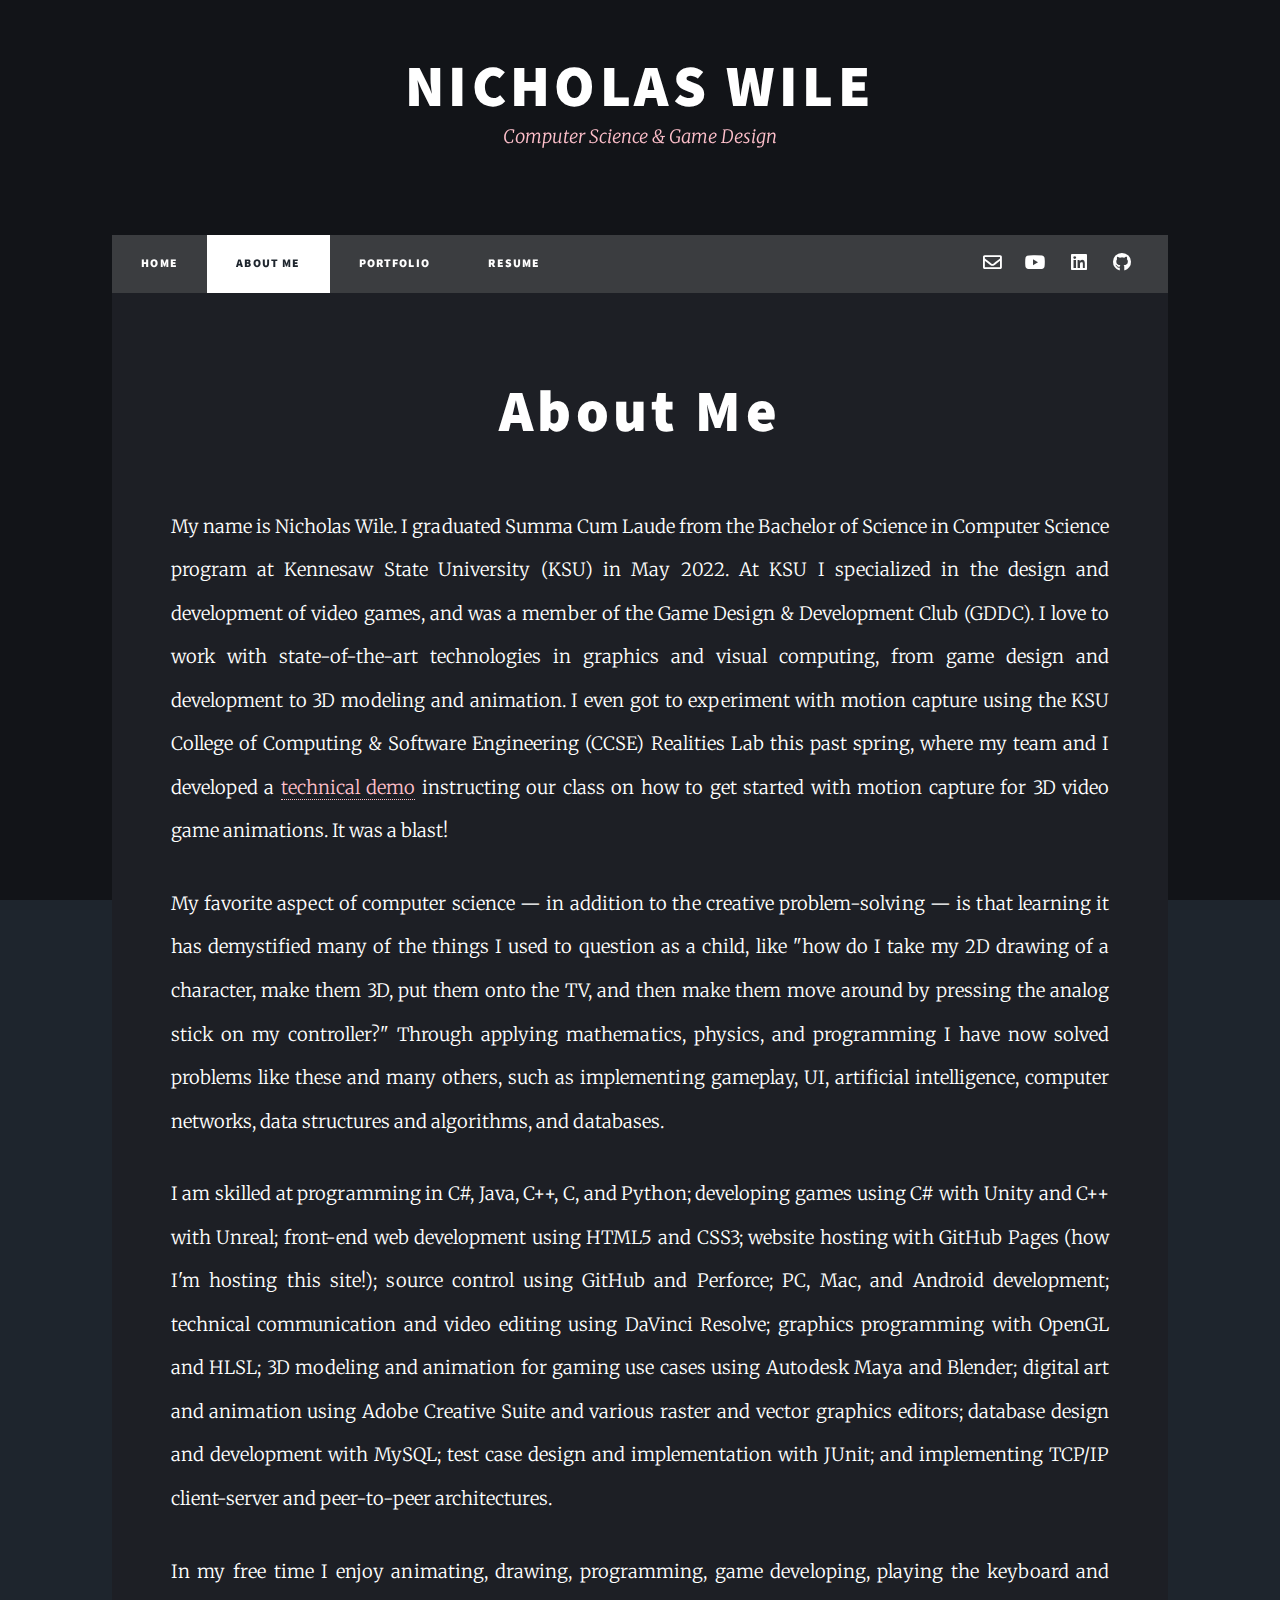
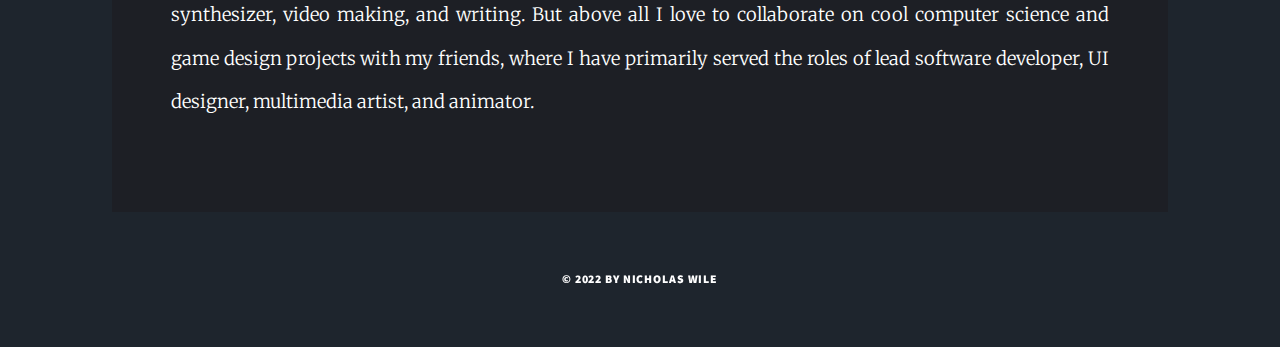
==== about.html @ 16a5152a "my first commit" ====
<!DOCTYPE HTML>

<html lang="en">
	<head>
		<title>About Me | Nicholas Wile</title>

		<!--Add favicon-->
		<link rel="apple-touch-icon" sizes="180x180" href="Favicon/apple-touch-icon.png">
		<link rel="icon" type="image/png" sizes="32x32" href="Favicon/favicon-32x32.png">
		<link rel="icon" type="image/png" sizes="16x16" href="Favicon/favicon-16x16.png">
		<link rel="manifest" href="Favicon/site.webmanifest">

		<link rel="icon" type="image/x-icon" href ="#">
		<meta charset="utf-8" />
		<meta name="viewport" content="width=device-width, initial-scale=1" />
		<meta name="description" content = "Nicholas Wile's website about page covering his background, skills, software development projects, experience, expertise, and interests.">

		<link rel="stylesheet" href="assets/css/main.css" />
		<noscript><link rel="stylesheet" href="assets/css/noscript.css" /></noscript>
	</head>
	<body class="is-preload">

		<!-- Wrapper -->
			<div id="wrapper">

				<header id="header">
					<h1 >NICHOLAS WILE</h1>
					<p >Computer Science & Game Design</p>
				</header>

				<!-- Nav -->
					<nav id="nav">
						<ul class="links">
							<li><a href="index.html">Home</a></li>
							<li class="active"><a href="about.html">About Me</a></li>

							<li><a href="portfolio.html">Portfolio</a></li>
							<li><a href="resume.html">Resume</a></li>
						</ul>
						<ul class="icons">
							<li><a href="mailto:nicholaswile@gmail.com" class="icon fa fa-envelope"><span class="label">Envelope</span></a></li>
							<li><a href="https://www.youtube.com/c/NicholasWile/featured" class="icon brands fa-youtube"><span class="label">YouTube</span></a></li>
							<li><a href="https://www.linkedin.com/in/nicholas-wile/" class="icon brands fa-linkedin"><span class="label">LinkedIn</span></a></li>
							<li><a href="https://github.com/nicholaswile" class="icon brands fa-github"><span class="label">GitHub</span></a></li>
						</ul>
					</nav>

				<!-- Main -->
					<div id="main">

						<!-- Post -->
							<section class="post">
								<header class="major">
									<h1>About Me</h1>
								</header>

								<!--  Coming soon: put a pic of myself
								<div class="image main"><img src="images/pic01.jpg" alt="Your browser does not support this image." /></div>
								-->
								
								<p>My name is Nicholas Wile. I graduated Summa Cum Laude from the Bachelor of Science in Computer Science program at Kennesaw State University (KSU) in May 2022. At KSU I specialized in the design and development of video games, and was a member of the Game Design & Development Club (GDDC). I love to work with state-of-the-art technologies in graphics and visual computing, from game design and development to 3D modeling and animation. I even got to experiment with motion capture using the KSU College of Computing & Software Engineering (CCSE) Realities Lab this past spring, where my team and I developed a <a href="https://youtu.be/nodYgR4GLx4">technical demo</a> instructing our class on how to get started with motion capture for 3D video game animations. It was a blast!
								</p>
								
								<p>My favorite aspect of computer science — in addition to the creative problem-solving — is that learning it has demystified many of the things I used to question as a child, like "how do I take my 2D drawing of a character, make them 3D, put them onto the TV, and then make them move around by pressing the analog stick on my controller?" Through applying mathematics, physics, and programming I have now solved problems like these and many others, such as implementing gameplay, UI, artificial intelligence, computer networks, data structures and algorithms, and databases. 
								</p>	
								
								<p>I am skilled at programming in C#, Java, C++, C, and Python; developing games using C# with Unity and C++ with Unreal; front-end web development using HTML5 and CSS3; website hosting with GitHub Pages (how I'm hosting this site!); source control using GitHub and Perforce; PC, Mac, and Android development; technical communication and video editing using DaVinci Resolve; graphics programming with OpenGL and HLSL; 3D modeling and animation for gaming use cases using Autodesk Maya and Blender; digital art and animation using Adobe Creative Suite and various raster and vector graphics editors; database design and development with MySQL; test case design and implementation with JUnit; and implementing TCP/IP client-server and peer-to-peer architectures. 
								</p>	
								
								<p>In my free time I enjoy animating, drawing, programming, game developing, playing the keyboard and synthesizer, video making, and writing. But above all I love to collaborate on cool computer science and game design projects with my friends, where I have primarily served the roles of lead software developer, UI designer, multimedia artist, and animator.
								</p>
							</section>

					</div>

				<!-- Copyright -->
				<div id="copyright">
					<ul><li>&copy 2022 by Nicholas Wile</li></ul>
				</div>

			</div>

		<!-- Scripts -->
			<script src="assets/js/jquery.min.js"></script>
			<script src="assets/js/jquery.scrollex.min.js"></script>
			<script src="assets/js/jquery.scrolly.min.js"></script>
			<script src="assets/js/browser.min.js"></script>
			<script src="assets/js/breakpoints.min.js"></script>
			<script src="assets/js/util.js"></script>
			<script src="assets/js/main.js"></script>

	</body>
</html>
---- assets/css/main.css ----
@import url(fontawesome-all.min.css);
@import url("https://fonts.googleapis.com/css?family=Merriweather:300,700,300italic,700italic|Source+Sans+Pro:900");

html, body, div, span, applet, object,
iframe, h1, h2, h3, h4, h5, h6, p, blockquote,
pre, a, abbr, acronym, address, big, cite,
code, del, dfn, em, img, ins, kbd, q, s, samp,
small, strike, strong, sub, sup, tt, var, b,
u, i, center, dl, dt, dd, ol, ul, li, fieldset,
form, label, legend, table, caption, tbody,
tfoot, thead, tr, th, td, article, aside,
canvas, details, embed, figure, figcaption,
footer, header, hgroup, menu, nav, output, ruby,
section, summary, time, mark, audio, video {
	margin: 0;
	padding: 0;
	border: 0;
	font-size: 100%;
	font: inherit;
	vertical-align: baseline;}

article, aside, details, figcaption, figure,
footer, header, hgroup, menu, nav, section {
	display: block;}

body {
	line-height: 1;
}

ol, ul {
	list-style: none;
}

blockquote, q {
	quotes: none;
}

	blockquote:before, blockquote:after, q:before, q:after {
		content: '';
		content: none;
	}

table {
	border-collapse: collapse;
	border-spacing: 0;
}

body {
	-webkit-text-size-adjust: none;
}

mark {
	background-color: transparent;
	color: inherit;
}

input::-moz-focus-inner {
	border: 0;
	padding: 0;
}

input, select, textarea {
	-moz-appearance: none;
	-webkit-appearance: none;
	-ms-appearance: none;
	appearance: none;
}

/* Basic */

	@-ms-viewport {
		width: device-width;
	}

	body {
		-ms-overflow-style: scrollbar;
	}

	@media screen and (max-width: 480px) {

		html, body {
			min-width: 320px;
		}

	}

	html {
		box-sizing: border-box;
	}

	*, *:before, *:after {
		box-sizing: inherit;
	}

	body {
		background-color: #1e252d;
	}

		body.is-preload *, body.is-preload *:before, body.is-preload *:after {
			-moz-animation: none !important;
			-webkit-animation: none !important;
			-ms-animation: none !important;
			animation: none !important;
			-moz-transition: none !important;
			-webkit-transition: none !important;
			-ms-transition: none !important;
			transition: none !important;
		}

/* Type */

	html {
		font-size: 16pt;
	}

		@media screen and (max-width: 1680px) {

			html {
				font-size: 12pt;
			}

		}

		@media screen and (max-width: 1280px) {

			html {
				font-size: 11pt;
			}

		}

		@media screen and (max-width: 360px) {

			html {
				font-size: 10pt;
			}

		}

	/*color of main text is now white*/
	body {
		color: #ffffff;
	}

	body, input, select, textarea {
		font-family: "Merriweather", Georgia, serif;
		font-weight: 300;
		font-size: 1rem;
		line-height: 2.375;
	}

	a {
		-moz-transition: color 0.2s ease-in-out, background-color 0.2s ease-in-out, border-color 0.2s ease-in-out, box-shadow 0.2s ease-in-out;
		-webkit-transition: color 0.2s ease-in-out, background-color 0.2s ease-in-out, border-color 0.2s ease-in-out, box-shadow 0.2s ease-in-out;
		-ms-transition: color 0.2s ease-in-out, background-color 0.2s ease-in-out, border-color 0.2s ease-in-out, box-shadow 0.2s ease-in-out;
		transition: color 0.2s ease-in-out, background-color 0.2s ease-in-out, border-color 0.2s ease-in-out, box-shadow 0.2s ease-in-out;
		border-bottom: dotted 1px;
		text-decoration: none;
	}

		a:hover {
			border-bottom-color: transparent;
		}

	strong, b {
		font-weight: 600;
	}

	em, i {
		font-style: italic;
	}

	p {
		text-align: justify;
		margin: 0 0 2rem 0;
	}

	h1, h2, h3, h4, h5, h6 {
		font-family: "Source Sans Pro", Helvetica, sans-serif;
		font-weight: 900;
		line-height: 1.5;
		letter-spacing: 0.075em;
		text-transform: none;
		margin: 0 0 1rem 0;
	}

	
	

		h1 a, h2 a, h3 a, h4 a, h5 a, h6 a {
			border-bottom: 0;
			color: white;
			text-decoration: none;
		}

	h1 {
		font-size: 4rem;
		line-height: 1.1;
		margin: 0 0 2rem 0;
	}

	h2 {
		font-size: 1.75rem;
		line-height: 1.3;
		margin: 0 0 1.5rem 0;
	}

	h3 {
		font-size: 1.25rem;
		margin: 0 0 1.5rem 0;
	}

	h4 {
		font-size: 1rem;
	}

	h5 {
		font-size: 0.9rem;
	}

	h6 {
		font-size: 0.8rem;
	}

	sub {
		font-size: 0.8rem;
		position: relative;
		top: 0.5rem;
	}

	sup {
		font-size: 0.8rem;
		position: relative;
		top: -0.5rem;
	}

	blockquote {
		border-left: solid 4px;
		font-style: italic;
		margin: 0 0 2rem 0;
		padding: 0.5rem 0 0.5rem 2rem;
	}

	code {
		border: solid 2px;
		font-family: "Courier New", monospace;
		font-size: 0.9rem;
		margin: 0 0.25rem;
		padding: 0.25rem 0.65rem;
	}

	pre {
		-webkit-overflow-scrolling: touch;
		font-family: "Courier New", monospace;
		font-size: 0.9rem;
		margin: 0 0 2rem 0;
	}

		pre code {
			display: block;
			line-height: 1.75;
			padding: 1rem 1.5rem;
			overflow-x: auto;
		}

	hr {
		border: 0;
		border-bottom: solid 2px;
		margin: 3rem 0;
	}

		hr.major {
			margin: 5rem 0;
		}

	.align-left {
		text-align: left;
	}

	.align-center {
		text-align: center;
	}

	.align-right {
		text-align: right;
	}

	input, select, textarea {
		color: #212931;
	}

	a {
		color: pink;
		border-bottom-color: pink;
	}

		a:hover {
			border-bottom-color: transparent;
			color: #18bfef !important;
		}

	strong, b {
		color: #212931;
	}

	h1, h2, h4, h5, h6 {
		color: white;
	}

	h3 {
		color: pink;
	}

	blockquote {
		border-left-color: #eeeeee;
	}

	code {
		background: rgba(220, 220, 220, 0.25);
		border-color: #eeeeee;
	}

	hr {
		border-bottom-color: #eeeeee;
	}

/* Row */

	.row {
		display: flex;
		flex-wrap: wrap;
		box-sizing: border-box;
		align-items: stretch;
	}

		.row > * {
			box-sizing: border-box;
		}

		.row.gtr-uniform > * > :last-child {
			margin-bottom: 0;
		}

		.row.aln-left {
			justify-content: flex-start;
		}

		.row.aln-center {
			justify-content: center;
		}

		.row.aln-right {
			justify-content: flex-end;
		}

		.row.aln-top {
			align-items: flex-start;
		}

		.row.aln-middle {
			align-items: center;
		}

		.row.aln-bottom {
			align-items: flex-end;
		}

		.row > .imp {
			order: -1;
		}

		.row > .col-1 {
			width: 8.33333%;
		}

		.row > .off-1 {
			margin-left: 8.33333%;
		}

		.row > .col-2 {
			width: 16.66667%;
		}

		.row > .off-2 {
			margin-left: 16.66667%;
		}

		.row > .col-3 {
			width: 25%;
		}

		.row > .off-3 {
			margin-left: 25%;
		}

		.row > .col-4 {
			width: 33.33333%;
		}

		.row > .off-4 {
			margin-left: 33.33333%;
		}

		.row > .col-5 {
			width: 41.66667%;
		}

		.row > .off-5 {
			margin-left: 41.66667%;
		}

		.row > .col-6 {
			width: 50%;
		}

		.row > .off-6 {
			margin-left: 50%;
		}

		.row > .col-7 {
			width: 58.33333%;
		}

		.row > .off-7 {
			margin-left: 58.33333%;
		}

		.row > .col-8 {
			width: 66.66667%;
		}

		.row > .off-8 {
			margin-left: 66.66667%;
		}

		.row > .col-9 {
			width: 75%;
		}

		.row > .off-9 {
			margin-left: 75%;
		}

		.row > .col-10 {
			width: 83.33333%;
		}

		.row > .off-10 {
			margin-left: 83.33333%;
		}

		.row > .col-11 {
			width: 91.66667%;
		}

		.row > .off-11 {
			margin-left: 91.66667%;
		}

		.row > .col-12 {
			width: 100%;
		}

		.row > .off-12 {
			margin-left: 100%;
		}

		.row.gtr-0 {
			margin-top: 0;
			margin-left: 0rem;
		}

			.row.gtr-0 > * {
				padding: 0 0 0 0rem;
			}

			.row.gtr-0.gtr-uniform {
				margin-top: 0rem;
			}

				.row.gtr-0.gtr-uniform > * {
					padding-top: 0rem;
				}

		.row.gtr-25 {
			margin-top: 0;
			margin-left: -0.375rem;
		}

			.row.gtr-25 > * {
				padding: 0 0 0 0.375rem;
			}

			.row.gtr-25.gtr-uniform {
				margin-top: -0.375rem;
			}

				.row.gtr-25.gtr-uniform > * {
					padding-top: 0.375rem;
				}

		.row.gtr-50 {
			margin-top: 0;
			margin-left: -0.75rem;
		}

			.row.gtr-50 > * {
				padding: 0 0 0 0.75rem;
			}

			.row.gtr-50.gtr-uniform {
				margin-top: -0.75rem;
			}

				.row.gtr-50.gtr-uniform > * {
					padding-top: 0.75rem;
				}

		.row {
			margin-top: 0;
			margin-left: -1.5rem;
		}

			.row > * {
				padding: 0 0 0 1.5rem;
			}

			.row.gtr-uniform {
				margin-top: -1.5rem;
			}

				.row.gtr-uniform > * {
					padding-top: 1.5rem;
				}

		.row.gtr-150 {
			margin-top: 0;
			margin-left: -2.25rem;
		}

			.row.gtr-150 > * {
				padding: 0 0 0 2.25rem;
			}

			.row.gtr-150.gtr-uniform {
				margin-top: -2.25rem;
			}

				.row.gtr-150.gtr-uniform > * {
					padding-top: 2.25rem;
				}

		.row.gtr-200 {
			margin-top: 0;
			margin-left: -3rem;
		}

			.row.gtr-200 > * {
				padding: 0 0 0 3rem;
			}

			.row.gtr-200.gtr-uniform {
				margin-top: -3rem;
			}

				.row.gtr-200.gtr-uniform > * {
					padding-top: 3rem;
				}

		@media screen and (max-width: 1680px) {

			.row {
				display: flex;
				flex-wrap: wrap;
				box-sizing: border-box;
				align-items: stretch;
			}

				.row > * {
					box-sizing: border-box;
				}

				.row.gtr-uniform > * > :last-child {
					margin-bottom: 0;
				}

				.row.aln-left {
					justify-content: flex-start;
				}

				.row.aln-center {
					justify-content: center;
				}

				.row.aln-right {
					justify-content: flex-end;
				}

				.row.aln-top {
					align-items: flex-start;
				}

				.row.aln-middle {
					align-items: center;
				}

				.row.aln-bottom {
					align-items: flex-end;
				}

				.row > .imp-xlarge {
					order: -1;
				}

				.row > .col-1-xlarge {
					width: 8.33333%;
				}

				.row > .off-1-xlarge {
					margin-left: 8.33333%;
				}

				.row > .col-2-xlarge {
					width: 16.66667%;
				}

				.row > .off-2-xlarge {
					margin-left: 16.66667%;
				}

				.row > .col-3-xlarge {
					width: 25%;
				}

				.row > .off-3-xlarge {
					margin-left: 25%;
				}

				.row > .col-4-xlarge {
					width: 33.33333%;
				}

				.row > .off-4-xlarge {
					margin-left: 33.33333%;
				}

				.row > .col-5-xlarge {
					width: 41.66667%;
				}

				.row > .off-5-xlarge {
					margin-left: 41.66667%;
				}

				.row > .col-6-xlarge {
					width: 50%;
				}

				.row > .off-6-xlarge {
					margin-left: 50%;
				}

				.row > .col-7-xlarge {
					width: 58.33333%;
				}

				.row > .off-7-xlarge {
					margin-left: 58.33333%;
				}

				.row > .col-8-xlarge {
					width: 66.66667%;
				}

				.row > .off-8-xlarge {
					margin-left: 66.66667%;
				}

				.row > .col-9-xlarge {
					width: 75%;
				}

				.row > .off-9-xlarge {
					margin-left: 75%;
				}

				.row > .col-10-xlarge {
					width: 83.33333%;
				}

				.row > .off-10-xlarge {
					margin-left: 83.33333%;
				}

				.row > .col-11-xlarge {
					width: 91.66667%;
				}

				.row > .off-11-xlarge {
					margin-left: 91.66667%;
				}

				.row > .col-12-xlarge {
					width: 100%;
				}

				.row > .off-12-xlarge {
					margin-left: 100%;
				}

				.row.gtr-0 {
					margin-top: 0;
					margin-left: 0rem;
				}

					.row.gtr-0 > * {
						padding: 0 0 0 0rem;
					}

					.row.gtr-0.gtr-uniform {
						margin-top: 0rem;
					}

						.row.gtr-0.gtr-uniform > * {
							padding-top: 0rem;
						}

				.row.gtr-25 {
					margin-top: 0;
					margin-left: -0.375rem;
				}

					.row.gtr-25 > * {
						padding: 0 0 0 0.375rem;
					}

					.row.gtr-25.gtr-uniform {
						margin-top: -0.375rem;
					}

						.row.gtr-25.gtr-uniform > * {
							padding-top: 0.375rem;
						}

				.row.gtr-50 {
					margin-top: 0;
					margin-left: -0.75rem;
				}

					.row.gtr-50 > * {
						padding: 0 0 0 0.75rem;
					}

					.row.gtr-50.gtr-uniform {
						margin-top: -0.75rem;
					}

						.row.gtr-50.gtr-uniform > * {
							padding-top: 0.75rem;
						}

				.row {
					margin-top: 0;
					margin-left: -1.5rem;
				}

					.row > * {
						padding: 0 0 0 1.5rem;
					}

					.row.gtr-uniform {
						margin-top: -1.5rem;
					}

						.row.gtr-uniform > * {
							padding-top: 1.5rem;
						}

				.row.gtr-150 {
					margin-top: 0;
					margin-left: -2.25rem;
				}

					.row.gtr-150 > * {
						padding: 0 0 0 2.25rem;
					}

					.row.gtr-150.gtr-uniform {
						margin-top: -2.25rem;
					}

						.row.gtr-150.gtr-uniform > * {
							padding-top: 2.25rem;
						}

				.row.gtr-200 {
					margin-top: 0;
					margin-left: -3rem;
				}

					.row.gtr-200 > * {
						padding: 0 0 0 3rem;
					}

					.row.gtr-200.gtr-uniform {
						margin-top: -3rem;
					}

						.row.gtr-200.gtr-uniform > * {
							padding-top: 3rem;
						}

		}

		@media screen and (max-width: 1280px) {

			.row {
				display: flex;
				flex-wrap: wrap;
				box-sizing: border-box;
				align-items: stretch;
			}

				.row > * {
					box-sizing: border-box;
				}

				.row.gtr-uniform > * > :last-child {
					margin-bottom: 0;
				}

				.row.aln-left {
					justify-content: flex-start;
				}

				.row.aln-center {
					justify-content: center;
				}

				.row.aln-right {
					justify-content: flex-end;
				}

				.row.aln-top {
					align-items: flex-start;
				}

				.row.aln-middle {
					align-items: center;
				}

				.row.aln-bottom {
					align-items: flex-end;
				}

				.row > .imp-large {
					order: -1;
				}

				.row > .col-1-large {
					width: 8.33333%;
				}

				.row > .off-1-large {
					margin-left: 8.33333%;
				}

				.row > .col-2-large {
					width: 16.66667%;
				}

				.row > .off-2-large {
					margin-left: 16.66667%;
				}

				.row > .col-3-large {
					width: 25%;
				}

				.row > .off-3-large {
					margin-left: 25%;
				}

				.row > .col-4-large {
					width: 33.33333%;
				}

				.row > .off-4-large {
					margin-left: 33.33333%;
				}

				.row > .col-5-large {
					width: 41.66667%;
				}

				.row > .off-5-large {
					margin-left: 41.66667%;
				}

				.row > .col-6-large {
					width: 50%;
				}

				.row > .off-6-large {
					margin-left: 50%;
				}

				.row > .col-7-large {
					width: 58.33333%;
				}

				.row > .off-7-large {
					margin-left: 58.33333%;
				}

				.row > .col-8-large {
					width: 66.66667%;
				}

				.row > .off-8-large {
					margin-left: 66.66667%;
				}

				.row > .col-9-large {
					width: 75%;
				}

				.row > .off-9-large {
					margin-left: 75%;
				}

				.row > .col-10-large {
					width: 83.33333%;
				}

				.row > .off-10-large {
					margin-left: 83.33333%;
				}

				.row > .col-11-large {
					width: 91.66667%;
				}

				.row > .off-11-large {
					margin-left: 91.66667%;
				}

				.row > .col-12-large {
					width: 100%;
				}

				.row > .off-12-large {
					margin-left: 100%;
				}

				.row.gtr-0 {
					margin-top: 0;
					margin-left: 0rem;
				}

					.row.gtr-0 > * {
						padding: 0 0 0 0rem;
					}

					.row.gtr-0.gtr-uniform {
						margin-top: 0rem;
					}

						.row.gtr-0.gtr-uniform > * {
							padding-top: 0rem;
						}

				.row.gtr-25 {
					margin-top: 0;
					margin-left: -0.375rem;
				}

					.row.gtr-25 > * {
						padding: 0 0 0 0.375rem;
					}

					.row.gtr-25.gtr-uniform {
						margin-top: -0.375rem;
					}

						.row.gtr-25.gtr-uniform > * {
							padding-top: 0.375rem;
						}

				.row.gtr-50 {
					margin-top: 0;
					margin-left: -0.75rem;
				}

					.row.gtr-50 > * {
						padding: 0 0 0 0.75rem;
					}

					.row.gtr-50.gtr-uniform {
						margin-top: -0.75rem;
					}

						.row.gtr-50.gtr-uniform > * {
							padding-top: 0.75rem;
						}

				.row {
					margin-top: 0;
					margin-left: -1.5rem;
				}

					.row > * {
						padding: 0 0 0 1.5rem;
					}

					.row.gtr-uniform {
						margin-top: -1.5rem;
					}

						.row.gtr-uniform > * {
							padding-top: 1.5rem;
						}

				.row.gtr-150 {
					margin-top: 0;
					margin-left: -2.25rem;
				}

					.row.gtr-150 > * {
						padding: 0 0 0 2.25rem;
					}

					.row.gtr-150.gtr-uniform {
						margin-top: -2.25rem;
					}

						.row.gtr-150.gtr-uniform > * {
							padding-top: 2.25rem;
						}

				.row.gtr-200 {
					margin-top: 0;
					margin-left: -3rem;
				}

					.row.gtr-200 > * {
						padding: 0 0 0 3rem;
					}

					.row.gtr-200.gtr-uniform {
						margin-top: -3rem;
					}

						.row.gtr-200.gtr-uniform > * {
							padding-top: 3rem;
						}

		}

		@media screen and (max-width: 980px) {

			.row {
				display: flex;
				flex-wrap: wrap;
				box-sizing: border-box;
				align-items: stretch;
			}

				.row > * {
					box-sizing: border-box;
				}

				.row.gtr-uniform > * > :last-child {
					margin-bottom: 0;
				}

				.row.aln-left {
					justify-content: flex-start;
				}

				.row.aln-center {
					justify-content: center;
				}

				.row.aln-right {
					justify-content: flex-end;
				}

				.row.aln-top {
					align-items: flex-start;
				}

				.row.aln-middle {
					align-items: center;
				}

				.row.aln-bottom {
					align-items: flex-end;
				}

				.row > .imp-medium {
					order: -1;
				}

				.row > .col-1-medium {
					width: 8.33333%;
				}

				.row > .off-1-medium {
					margin-left: 8.33333%;
				}

				.row > .col-2-medium {
					width: 16.66667%;
				}

				.row > .off-2-medium {
					margin-left: 16.66667%;
				}

				.row > .col-3-medium {
					width: 25%;
				}

				.row > .off-3-medium {
					margin-left: 25%;
				}

				.row > .col-4-medium {
					width: 33.33333%;
				}

				.row > .off-4-medium {
					margin-left: 33.33333%;
				}

				.row > .col-5-medium {
					width: 41.66667%;
				}

				.row > .off-5-medium {
					margin-left: 41.66667%;
				}

				.row > .col-6-medium {
					width: 50%;
				}

				.row > .off-6-medium {
					margin-left: 50%;
				}

				.row > .col-7-medium {
					width: 58.33333%;
				}

				.row > .off-7-medium {
					margin-left: 58.33333%;
				}

				.row > .col-8-medium {
					width: 66.66667%;
				}

				.row > .off-8-medium {
					margin-left: 66.66667%;
				}

				.row > .col-9-medium {
					width: 75%;
				}

				.row > .off-9-medium {
					margin-left: 75%;
				}

				.row > .col-10-medium {
					width: 83.33333%;
				}

				.row > .off-10-medium {
					margin-left: 83.33333%;
				}

				.row > .col-11-medium {
					width: 91.66667%;
				}

				.row > .off-11-medium {
					margin-left: 91.66667%;
				}

				.row > .col-12-medium {
					width: 100%;
				}

				.row > .off-12-medium {
					margin-left: 100%;
				}

				.row.gtr-0 {
					margin-top: 0;
					margin-left: 0rem;
				}

					.row.gtr-0 > * {
						padding: 0 0 0 0rem;
					}

					.row.gtr-0.gtr-uniform {
						margin-top: 0rem;
					}

						.row.gtr-0.gtr-uniform > * {
							padding-top: 0rem;
						}

				.row.gtr-25 {
					margin-top: 0;
					margin-left: -0.375rem;
				}

					.row.gtr-25 > * {
						padding: 0 0 0 0.375rem;
					}

					.row.gtr-25.gtr-uniform {
						margin-top: -0.375rem;
					}

						.row.gtr-25.gtr-uniform > * {
							padding-top: 0.375rem;
						}

				.row.gtr-50 {
					margin-top: 0;
					margin-left: -0.75rem;
				}

					.row.gtr-50 > * {
						padding: 0 0 0 0.75rem;
					}

					.row.gtr-50.gtr-uniform {
						margin-top: -0.75rem;
					}

						.row.gtr-50.gtr-uniform > * {
							padding-top: 0.75rem;
						}

				.row {
					margin-top: 0;
					margin-left: -1.5rem;
				}

					.row > * {
						padding: 0 0 0 1.5rem;
					}

					.row.gtr-uniform {
						margin-top: -1.5rem;
					}

						.row.gtr-uniform > * {
							padding-top: 1.5rem;
						}

				.row.gtr-150 {
					margin-top: 0;
					margin-left: -2.25rem;
				}

					.row.gtr-150 > * {
						padding: 0 0 0 2.25rem;
					}

					.row.gtr-150.gtr-uniform {
						margin-top: -2.25rem;
					}

						.row.gtr-150.gtr-uniform > * {
							padding-top: 2.25rem;
						}

				.row.gtr-200 {
					margin-top: 0;
					margin-left: -3rem;
				}

					.row.gtr-200 > * {
						padding: 0 0 0 3rem;
					}

					.row.gtr-200.gtr-uniform {
						margin-top: -3rem;
					}

						.row.gtr-200.gtr-uniform > * {
							padding-top: 3rem;
						}

		}

		@media screen and (max-width: 736px) {

			.row {
				display: flex;
				flex-wrap: wrap;
				box-sizing: border-box;
				align-items: stretch;
			}

				.row > * {
					box-sizing: border-box;
				}

				.row.gtr-uniform > * > :last-child {
					margin-bottom: 0;
				}

				.row.aln-left {
					justify-content: flex-start;
				}

				.row.aln-center {
					justify-content: center;
				}

				.row.aln-right {
					justify-content: flex-end;
				}

				.row.aln-top {
					align-items: flex-start;
				}

				.row.aln-middle {
					align-items: center;
				}

				.row.aln-bottom {
					align-items: flex-end;
				}

				.row > .imp-small {
					order: -1;
				}

				.row > .col-1-small {
					width: 8.33333%;
				}

				.row > .off-1-small {
					margin-left: 8.33333%;
				}

				.row > .col-2-small {
					width: 16.66667%;
				}

				.row > .off-2-small {
					margin-left: 16.66667%;
				}

				.row > .col-3-small {
					width: 25%;
				}

				.row > .off-3-small {
					margin-left: 25%;
				}

				.row > .col-4-small {
					width: 33.33333%;
				}

				.row > .off-4-small {
					margin-left: 33.33333%;
				}

				.row > .col-5-small {
					width: 41.66667%;
				}

				.row > .off-5-small {
					margin-left: 41.66667%;
				}

				.row > .col-6-small {
					width: 50%;
				}

				.row > .off-6-small {
					margin-left: 50%;
				}

				.row > .col-7-small {
					width: 58.33333%;
				}

				.row > .off-7-small {
					margin-left: 58.33333%;
				}

				.row > .col-8-small {
					width: 66.66667%;
				}

				.row > .off-8-small {
					margin-left: 66.66667%;
				}

				.row > .col-9-small {
					width: 75%;
				}

				.row > .off-9-small {
					margin-left: 75%;
				}

				.row > .col-10-small {
					width: 83.33333%;
				}

				.row > .off-10-small {
					margin-left: 83.33333%;
				}

				.row > .col-11-small {
					width: 91.66667%;
				}

				.row > .off-11-small {
					margin-left: 91.66667%;
				}

				.row > .col-12-small {
					width: 100%;
				}

				.row > .off-12-small {
					margin-left: 100%;
				}

				.row.gtr-0 {
					margin-top: 0;
					margin-left: 0rem;
				}

					.row.gtr-0 > * {
						padding: 0 0 0 0rem;
					}

					.row.gtr-0.gtr-uniform {
						margin-top: 0rem;
					}

						.row.gtr-0.gtr-uniform > * {
							padding-top: 0rem;
						}

				.row.gtr-25 {
					margin-top: 0;
					margin-left: -0.375rem;
				}

					.row.gtr-25 > * {
						padding: 0 0 0 0.375rem;
					}

					.row.gtr-25.gtr-uniform {
						margin-top: -0.375rem;
					}

						.row.gtr-25.gtr-uniform > * {
							padding-top: 0.375rem;
						}

				.row.gtr-50 {
					margin-top: 0;
					margin-left: -0.75rem;
				}

					.row.gtr-50 > * {
						padding: 0 0 0 0.75rem;
					}

					.row.gtr-50.gtr-uniform {
						margin-top: -0.75rem;
					}

						.row.gtr-50.gtr-uniform > * {
							padding-top: 0.75rem;
						}

				.row {
					margin-top: 0;
					margin-left: -1.5rem;
				}

					.row > * {
						padding: 0 0 0 1.5rem;
					}

					.row.gtr-uniform {
						margin-top: -1.5rem;
					}

						.row.gtr-uniform > * {
							padding-top: 1.5rem;
						}

				.row.gtr-150 {
					margin-top: 0;
					margin-left: -2.25rem;
				}

					.row.gtr-150 > * {
						padding: 0 0 0 2.25rem;
					}

					.row.gtr-150.gtr-uniform {
						margin-top: -2.25rem;
					}

						.row.gtr-150.gtr-uniform > * {
							padding-top: 2.25rem;
						}

				.row.gtr-200 {
					margin-top: 0;
					margin-left: -3rem;
				}

					.row.gtr-200 > * {
						padding: 0 0 0 3rem;
					}

					.row.gtr-200.gtr-uniform {
						margin-top: -3rem;
					}

						.row.gtr-200.gtr-uniform > * {
							padding-top: 3rem;
						}

		}

		@media screen and (max-width: 480px) {

			.row {
				display: flex;
				flex-wrap: wrap;
				box-sizing: border-box;
				align-items: stretch;
			}

				.row > * {
					box-sizing: border-box;
				}

				.row.gtr-uniform > * > :last-child {
					margin-bottom: 0;
				}

				.row.aln-left {
					justify-content: flex-start;
				}

				.row.aln-center {
					justify-content: center;
				}

				.row.aln-right {
					justify-content: flex-end;
				}

				.row.aln-top {
					align-items: flex-start;
				}

				.row.aln-middle {
					align-items: center;
				}

				.row.aln-bottom {
					align-items: flex-end;
				}

				.row > .imp-xsmall {
					order: -1;
				}

				.row > .col-1-xsmall {
					width: 8.33333%;
				}

				.row > .off-1-xsmall {
					margin-left: 8.33333%;
				}

				.row > .col-2-xsmall {
					width: 16.66667%;
				}

				.row > .off-2-xsmall {
					margin-left: 16.66667%;
				}

				.row > .col-3-xsmall {
					width: 25%;
				}

				.row > .off-3-xsmall {
					margin-left: 25%;
				}

				.row > .col-4-xsmall {
					width: 33.33333%;
				}

				.row > .off-4-xsmall {
					margin-left: 33.33333%;
				}

				.row > .col-5-xsmall {
					width: 41.66667%;
				}

				.row > .off-5-xsmall {
					margin-left: 41.66667%;
				}

				.row > .col-6-xsmall {
					width: 50%;
				}

				.row > .off-6-xsmall {
					margin-left: 50%;
				}

				.row > .col-7-xsmall {
					width: 58.33333%;
				}

				.row > .off-7-xsmall {
					margin-left: 58.33333%;
				}

				.row > .col-8-xsmall {
					width: 66.66667%;
				}

				.row > .off-8-xsmall {
					margin-left: 66.66667%;
				}

				.row > .col-9-xsmall {
					width: 75%;
				}

				.row > .off-9-xsmall {
					margin-left: 75%;
				}

				.row > .col-10-xsmall {
					width: 83.33333%;
				}

				.row > .off-10-xsmall {
					margin-left: 83.33333%;
				}

				.row > .col-11-xsmall {
					width: 91.66667%;
				}

				.row > .off-11-xsmall {
					margin-left: 91.66667%;
				}

				.row > .col-12-xsmall {
					width: 100%;
				}

				.row > .off-12-xsmall {
					margin-left: 100%;
				}

				.row.gtr-0 {
					margin-top: 0;
					margin-left: 0rem;
				}

					.row.gtr-0 > * {
						padding: 0 0 0 0rem;
					}

					.row.gtr-0.gtr-uniform {
						margin-top: 0rem;
					}

						.row.gtr-0.gtr-uniform > * {
							padding-top: 0rem;
						}

				.row.gtr-25 {
					margin-top: 0;
					margin-left: -0.375rem;
				}

					.row.gtr-25 > * {
						padding: 0 0 0 0.375rem;
					}

					.row.gtr-25.gtr-uniform {
						margin-top: -0.375rem;
					}

						.row.gtr-25.gtr-uniform > * {
							padding-top: 0.375rem;
						}

				.row.gtr-50 {
					margin-top: 0;
					margin-left: -0.75rem;
				}

					.row.gtr-50 > * {
						padding: 0 0 0 0.75rem;
					}

					.row.gtr-50.gtr-uniform {
						margin-top: -0.75rem;
					}

						.row.gtr-50.gtr-uniform > * {
							padding-top: 0.75rem;
						}

				.row {
					margin-top: 0;
					margin-left: -1.5rem;
				}

					.row > * {
						padding: 0 0 0 1.5rem;
					}

					.row.gtr-uniform {
						margin-top: -1.5rem;
					}

						.row.gtr-uniform > * {
							padding-top: 1.5rem;
						}

				.row.gtr-150 {
					margin-top: 0;
					margin-left: -2.25rem;
				}

					.row.gtr-150 > * {
						padding: 0 0 0 2.25rem;
					}

					.row.gtr-150.gtr-uniform {
						margin-top: -2.25rem;
					}

						.row.gtr-150.gtr-uniform > * {
							padding-top: 2.25rem;
						}

				.row.gtr-200 {
					margin-top: 0;
					margin-left: -3rem;
				}

					.row.gtr-200 > * {
						padding: 0 0 0 3rem;
					}

					.row.gtr-200.gtr-uniform {
						margin-top: -3rem;
					}

						.row.gtr-200.gtr-uniform > * {
							padding-top: 3rem;
						}

		}

		@media screen and (max-width: 360px) {

			.row {
				display: flex;
				flex-wrap: wrap;
				box-sizing: border-box;
				align-items: stretch;
			}

				.row > * {
					box-sizing: border-box;
				}

				.row.gtr-uniform > * > :last-child {
					margin-bottom: 0;
				}

				.row.aln-left {
					justify-content: flex-start;
				}

				.row.aln-center {
					justify-content: center;
				}

				.row.aln-right {
					justify-content: flex-end;
				}

				.row.aln-top {
					align-items: flex-start;
				}

				.row.aln-middle {
					align-items: center;
				}

				.row.aln-bottom {
					align-items: flex-end;
				}

				.row > .imp-xxsmall {
					order: -1;
				}

				.row > .col-1-xxsmall {
					width: 8.33333%;
				}

				.row > .off-1-xxsmall {
					margin-left: 8.33333%;
				}

				.row > .col-2-xxsmall {
					width: 16.66667%;
				}

				.row > .off-2-xxsmall {
					margin-left: 16.66667%;
				}

				.row > .col-3-xxsmall {
					width: 25%;
				}

				.row > .off-3-xxsmall {
					margin-left: 25%;
				}

				.row > .col-4-xxsmall {
					width: 33.33333%;
				}

				.row > .off-4-xxsmall {
					margin-left: 33.33333%;
				}

				.row > .col-5-xxsmall {
					width: 41.66667%;
				}

				.row > .off-5-xxsmall {
					margin-left: 41.66667%;
				}

				.row > .col-6-xxsmall {
					width: 50%;
				}

				.row > .off-6-xxsmall {
					margin-left: 50%;
				}

				.row > .col-7-xxsmall {
					width: 58.33333%;
				}

				.row > .off-7-xxsmall {
					margin-left: 58.33333%;
				}

				.row > .col-8-xxsmall {
					width: 66.66667%;
				}

				.row > .off-8-xxsmall {
					margin-left: 66.66667%;
				}

				.row > .col-9-xxsmall {
					width: 75%;
				}

				.row > .off-9-xxsmall {
					margin-left: 75%;
				}

				.row > .col-10-xxsmall {
					width: 83.33333%;
				}

				.row > .off-10-xxsmall {
					margin-left: 83.33333%;
				}

				.row > .col-11-xxsmall {
					width: 91.66667%;
				}

				.row > .off-11-xxsmall {
					margin-left: 91.66667%;
				}

				.row > .col-12-xxsmall {
					width: 100%;
				}

				.row > .off-12-xxsmall {
					margin-left: 100%;
				}

				.row.gtr-0 {
					margin-top: 0;
					margin-left: 0rem;
				}

					.row.gtr-0 > * {
						padding: 0 0 0 0rem;
					}

					.row.gtr-0.gtr-uniform {
						margin-top: 0rem;
					}

						.row.gtr-0.gtr-uniform > * {
							padding-top: 0rem;
						}

				.row.gtr-25 {
					margin-top: 0;
					margin-left: -0.375rem;
				}

					.row.gtr-25 > * {
						padding: 0 0 0 0.375rem;
					}

					.row.gtr-25.gtr-uniform {
						margin-top: -0.375rem;
					}

						.row.gtr-25.gtr-uniform > * {
							padding-top: 0.375rem;
						}

				.row.gtr-50 {
					margin-top: 0;
					margin-left: -0.75rem;
				}

					.row.gtr-50 > * {
						padding: 0 0 0 0.75rem;
					}

					.row.gtr-50.gtr-uniform {
						margin-top: -0.75rem;
					}

						.row.gtr-50.gtr-uniform > * {
							padding-top: 0.75rem;
						}

				.row {
					margin-top: 0;
					margin-left: -1.5rem;
				}

					.row > * {
						padding: 0 0 0 1.5rem;
					}

					.row.gtr-uniform {
						margin-top: -1.5rem;
					}

						.row.gtr-uniform > * {
							padding-top: 1.5rem;
						}

				.row.gtr-150 {
					margin-top: 0;
					margin-left: -2.25rem;
				}

					.row.gtr-150 > * {
						padding: 0 0 0 2.25rem;
					}

					.row.gtr-150.gtr-uniform {
						margin-top: -2.25rem;
					}

						.row.gtr-150.gtr-uniform > * {
							padding-top: 2.25rem;
						}

				.row.gtr-200 {
					margin-top: 0;
					margin-left: -3rem;
				}

					.row.gtr-200 > * {
						padding: 0 0 0 3rem;
					}

					.row.gtr-200.gtr-uniform {
						margin-top: -3rem;
					}

						.row.gtr-200.gtr-uniform > * {
							padding-top: 3rem;
						}

		}

/* Box */

	.box {
		border: solid 2px;
		margin-bottom: 2rem;
		padding: 1.5rem;
	}

		.box > :last-child,
		.box > :last-child > :last-child,
		.box > :last-child > :last-child > :last-child {
			margin-bottom: 0;
		}

		.box.alt {
			border: 0;
			border-radius: 0;
			padding: 0;
		}

	.box {
		border-color: #eeeeee;
	}

/* Button */

	input[type="submit"],
	input[type="reset"],
	input[type="button"],
	button,
	.button {
		-moz-appearance: none;
		-webkit-appearance: none;
		-ms-appearance: none;
		appearance: none;
		-moz-transition: background-color 0.2s ease-in-out, box-shadow 0.2s ease-in-out, color 0.2s ease-in-out;
		-webkit-transition: background-color 0.2s ease-in-out, box-shadow 0.2s ease-in-out, color 0.2s ease-in-out;
		-ms-transition: background-color 0.2s ease-in-out, box-shadow 0.2s ease-in-out, color 0.2s ease-in-out;
		transition: background-color 0.2s ease-in-out, box-shadow 0.2s ease-in-out, color 0.2s ease-in-out;
		border: 0;
		border-radius: 0;
		cursor: pointer;
		display: inline-block;
		font-family: "Source Sans Pro", Helvetica, sans-serif;
		font-size: 0.8rem;
		font-weight: 900;
		letter-spacing: 0.075em;
		height: 3rem;
		line-height: 3rem;
		padding: 0 2rem;
		text-align: center;
		text-decoration: none;
		text-transform: uppercase;
		white-space: nowrap;
	}

		input[type="submit"].icon:before,
		input[type="reset"].icon:before,
		input[type="button"].icon:before,
		button.icon:before,
		.button.icon:before {
			margin-right: 0.5rem;
		}

		input[type="submit"].icon.solo,
		input[type="reset"].icon.solo,
		input[type="button"].icon.solo,
		button.icon.solo,
		.button.icon.solo {
			position: relative;
			width: 4rem;
			height: 4rem;
			line-height: 4rem;
			border-radius: 4rem;
			text-indent: 4rem;
			overflow: hidden;
			padding: 0;
			white-space: nowrap;
		}

			input[type="submit"].icon.solo:before,
			input[type="reset"].icon.solo:before,
			input[type="button"].icon.solo:before,
			button.icon.solo:before,
			.button.icon.solo:before {
				position: absolute;
				display: block;
				top: 0;
				left: 0;
				width: inherit;
				height: inherit;
				line-height: inherit;
				font-size: 1.25rem;
				margin-right: 0;
				text-align: center;
				text-indent: 0;
			}

		input[type="submit"].fit,
		input[type="reset"].fit,
		input[type="button"].fit,
		button.fit,
		.button.fit {
			width: 100%;
		}

		input[type="submit"].small,
		input[type="reset"].small,
		input[type="button"].small,
		button.small,
		.button.small {
			font-size: 0.7rem;
			height: 2.5rem;
			line-height: 2.5rem;
			padding: 0 1.5rem;
		}

		input[type="submit"].large,
		input[type="reset"].large,
		input[type="button"].large,
		button.large,
		.button.large {
			font-size: 0.9rem;
			height: 3.5rem;
			line-height: 3.5rem;
			padding: 0 2.75rem;
		}

		@media screen and (max-width: 980px) {

			input[type="submit"],
			input[type="reset"],
			input[type="button"],
			button,
			.button {
				font-size: 0.9rem;
				height: 3.25rem;
				line-height: 3.25rem;
			}

				input[type="submit"].large,
				input[type="reset"].large,
				input[type="button"].large,
				button.large,
				.button.large {
					font-size: 1rem;
					height: 3.75rem;
					line-height: 3.75rem;
				}

		}

		input[type="submit"].disabled, input[type="submit"]:disabled,
		input[type="reset"].disabled,
		input[type="reset"]:disabled,
		input[type="button"].disabled,
		input[type="button"]:disabled,
		button.disabled,
		button:disabled,
		.button.disabled,
		.button:disabled {
			pointer-events: none;
			opacity: 0.25;
		}

		/*the color of text inside the buttons*/
	input[type="submit"],
	input[type="reset"],
	input[type="button"],
	button,
	.button {
		background-color: transparent;
		box-shadow: inset 0 0 0 2px pink;
		color: pink !important;
	}

		input[type="submit"]:hover,
		input[type="reset"]:hover,
		input[type="button"]:hover,
		button:hover,
		.button:hover {
			box-shadow: inset 0 0 0 2px #18bfef;
			color: #18bfef !important;
		}

		input[type="submit"].primary,
		input[type="reset"].primary,
		input[type="button"].primary,
		button.primary,
		.button.primary {
			background-color: #212931;
			box-shadow: none;
			color: #ffffff !important;
		}

			input[type="submit"].primary:hover,
			input[type="reset"].primary:hover,
			input[type="button"].primary:hover,
			button.primary:hover,
			.button.primary:hover {
				background-color: #18bfef;
			}

/* Form */

	form {
		margin: 0 0 2rem 0;
	}

		form > :last-child {
			margin-bottom: 0;
		}

		form > .fields {
			display: -moz-flex;
			display: -webkit-flex;
			display: -ms-flex;
			display: flex;
			-moz-flex-wrap: wrap;
			-webkit-flex-wrap: wrap;
			-ms-flex-wrap: wrap;
			flex-wrap: wrap;
			width: calc(100% + 3rem);
			margin: -1.5rem 0 2rem -1.5rem;
		}

			form > .fields > .field {
				-moz-flex-grow: 0;
				-webkit-flex-grow: 0;
				-ms-flex-grow: 0;
				flex-grow: 0;
				-moz-flex-shrink: 0;
				-webkit-flex-shrink: 0;
				-ms-flex-shrink: 0;
				flex-shrink: 0;
				padding: 1.5rem 0 0 1.5rem;
				width: calc(100% - 1.5rem);
			}

				form > .fields > .field.half {
					width: calc(50% - 0.75rem);
				}

				form > .fields > .field.third {
					width: calc(100%/3 - 0.5rem);
				}

				form > .fields > .field.quarter {
					width: calc(25% - 0.375rem);
				}

		@media screen and (max-width: 480px) {

			form > .fields {
				width: calc(100% + 3rem);
				margin: -1.5rem 0 2rem -1.5rem;
			}

				form > .fields > .field {
					padding: 1.5rem 0 0 1.5rem;
					width: calc(100% - 1.5rem);
				}

					form > .fields > .field.half {
						width: calc(100% - 1.5rem);
					}

					form > .fields > .field.third {
						width: calc(100% - 1.5rem);
					}

					form > .fields > .field.quarter {
						width: calc(100% - 1.5rem);
					}

		}

	label {
		display: block;
		font-family: "Source Sans Pro", Helvetica, sans-serif;
		font-weight: 900;
		line-height: 1.5;
		letter-spacing: 0.075em;
		font-size: 0.8rem;
		text-transform: uppercase;
		margin: 0 0 0.75rem 0;
	}

		@media screen and (max-width: 980px) {

			label {
				font-size: 0.9rem;
			}

		}

	input[type="text"],
	input[type="password"],
	input[type="email"],
	select,
	textarea {
		-moz-appearance: none;
		-webkit-appearance: none;
		-ms-appearance: none;
		appearance: none;
		background: transparent;
		border-radius: 0;
		border: solid 2px;
		color: inherit;
		display: block;
		outline: 0;
		padding: 0 1rem;
		text-decoration: none;
		width: 100%;
	}

		input[type="text"]:invalid,
		input[type="password"]:invalid,
		input[type="email"]:invalid,
		select:invalid,
		textarea:invalid {
			box-shadow: none;
		}

	select {
		background-size: 1.25rem;
		background-repeat: no-repeat;
		background-position: calc(100% - 1rem) center;
		height: 3rem;
		padding-right: 3rem;
		text-overflow: ellipsis;
	}

		select:focus::-ms-value {
			background-color: transparent;
		}

		select::-ms-expand {
			display: none;
		}

	input[type="text"],
	input[type="password"],
	input[type="email"],
	select {
		height: 3rem;
	}

	textarea {
		padding: 0.75rem 1rem;
	}

	input[type="checkbox"],
	input[type="radio"] {
		-moz-appearance: none;
		-webkit-appearance: none;
		-ms-appearance: none;
		appearance: none;
		display: block;
		float: left;
		margin-right: -2rem;
		opacity: 0;
		width: 1rem;
		z-index: -1;
	}

		input[type="checkbox"] + label,
		input[type="radio"] + label {
			text-decoration: none;
			cursor: pointer;
			display: inline-block;
			font-size: 1rem;
			letter-spacing: 0;
			font-family: "Merriweather", Georgia, serif;
			text-transform: none;
			font-weight: 300;
			padding-left: 2.8rem;
			padding-right: 1rem;
			position: relative;
		}

			input[type="checkbox"] + label:before,
			input[type="radio"] + label:before {
				-moz-osx-font-smoothing: grayscale;
				-webkit-font-smoothing: antialiased;
				display: inline-block;
				font-style: normal;
				font-variant: normal;
				text-rendering: auto;
				line-height: 1;
				text-transform: none !important;
				font-family: 'Font Awesome 5 Free';
				font-weight: 900;
			}

			input[type="checkbox"] + label:before,
			input[type="radio"] + label:before {
				border-radius: 0;
				border: solid 2px;
				content: '';
				display: inline-block;
				font-size: 0.8rem;
				height: 1.8rem;
				left: 0;
				line-height: 1.65rem;
				position: absolute;
				text-align: center;
				top: -0.125rem;
				width: 1.8rem;
			}

		input[type="checkbox"]:checked + label:before,
		input[type="radio"]:checked + label:before {
			content: '\f00c';
		}

	input[type="checkbox"] + label:before {
		border-radius: 0;
	}

	input[type="radio"] + label:before {
		border-radius: 100%;
	}

	::-webkit-input-placeholder {
		opacity: 1.0;
	}

	:-moz-placeholder {
		opacity: 1.0;
	}

	::-moz-placeholder {
		opacity: 1.0;
	}

	:-ms-input-placeholder {
		opacity: 1.0;
	}

	label {
		color: #212931;
	}

	input[type="text"],
	input[type="password"],
	input[type="email"],
	select,
	textarea {
		border-color: #eeeeee;
	}

		input[type="text"]:focus,
		input[type="password"]:focus,
		input[type="email"]:focus,
		select:focus,
		textarea:focus {
			border-color: #18bfef;
		}

	select {
		background-image: url("data:image/svg+xml;charset=utf8,%3Csvg xmlns='http://www.w3.org/2000/svg' width='40' height='40' preserveAspectRatio='none' viewBox='0 0 40 40'%3E%3Cpath d='M9.4,12.3l10.4,10.4l10.4-10.4c0.2-0.2,0.5-0.4,0.9-0.4c0.3,0,0.6,0.1,0.9,0.4l3.3,3.3c0.2,0.2,0.4,0.5,0.4,0.9 c0,0.4-0.1,0.6-0.4,0.9L20.7,31.9c-0.2,0.2-0.5,0.4-0.9,0.4c-0.3,0-0.6-0.1-0.9-0.4L4.3,17.3c-0.2-0.2-0.4-0.5-0.4-0.9 c0-0.4,0.1-0.6,0.4-0.9l3.3-3.3c0.2-0.2,0.5-0.4,0.9-0.4S9.1,12.1,9.4,12.3z' fill='%23eeeeee' /%3E%3C/svg%3E");
	}

		select option {
			background-color: #ffffff;
			color: #212931;
		}

	.select-wrapper:before {
		color: #eeeeee;
	}

	input[type="checkbox"] + label,
	input[type="radio"] + label {
		color: #212931;
	}

		input[type="checkbox"] + label:before,
		input[type="radio"] + label:before {
			border-color: #eeeeee;
		}

	input[type="checkbox"]:checked + label:before,
	input[type="radio"]:checked + label:before {
		background-color: #212931;
		border-color: #212931;
		color: #ffffff;
	}

	input[type="checkbox"]:focus + label:before,
	input[type="radio"]:focus + label:before {
		border-color: #18bfef;
	}

	::-webkit-input-placeholder {
		color: #909498 !important;
	}

	:-moz-placeholder {
		color: #909498 !important;
	}

	::-moz-placeholder {
		color: #909498 !important;
	}

	:-ms-input-placeholder {
		color: #909498 !important;
	}

	.formerize-placeholder {
		color: #909498 !important;
	}

/* Icon */

	.icon {
		text-decoration: none;
		border-bottom: none;
		position: relative;
	}

		.icon:before {
			-moz-osx-font-smoothing: grayscale;
			-webkit-font-smoothing: antialiased;
			display: inline-block;
			font-style: normal;
			font-variant: normal;
			text-rendering: auto;
			line-height: 1;
			text-transform: none !important;
			font-family: 'Font Awesome 5 Free';
			font-weight: 400;
		}

		.icon > .label {
			display: none;
		}

		.icon:before {
			line-height: inherit;
		}

		.icon.solid:before {
			font-weight: 900;
		}

		.icon.brands:before {
			font-family: 'Font Awesome 5 Brands';
		}

/* Image */

	.image {
		border: 0;
		display: inline-block;
		position: relative;
	}

		.image img {
			display: block;
		}

		.image.left, .image.right {
			max-width: 40%;
		}

			.image.left img, .image.right img {
				width: 100%;
			}

		.image.left {
			float: left;
			margin: 0 2rem 2rem 0;
			top: 0.75rem;
		}

		.image.right {
			float: right;
			margin: 0 0 2rem 2rem;
			top: 0.75rem;
		}

		.image.fit {
			display: block;
			margin: 2.5rem 0;
			width: 100%;
		}

			.image.fit:first-child {
				margin-top: 0;
			}

			.image.fit img {
				width: 100%;
			}

		.image.main {
			display: block;
			margin: 4rem 0;
			width: 100%;
		}

			.image.main:first-child {
				margin-top: 0;
			}

			.image.main img {
				width: 100%;
			}

		@media screen and (max-width: 736px) {

			.image.fit {
				margin: 2rem 0;
			}

			.image.main {
				margin: 2rem 0;
			}

		}

	a.image {
		overflow: hidden;
	}

		a.image img {
			-moz-transition: -moz-transform 0.2s ease-out;
			-webkit-transition: -webkit-transform 0.2s ease-out;
			-ms-transition: -ms-transform 0.2s ease-out;
			transition: transform 0.2s ease-out;
		}

		a.image:hover img {
			-moz-transform: scale(1.05);
			-webkit-transform: scale(1.05);
			-ms-transform: scale(1.05);
			transform: scale(1.05);
		}


		/* video */

.video {
	border: 0;
	display: inline-block;
	position: relative;
}

	.video video {
		display: block;
	}

	.video.left, .video.right {
		max-width: 40%;
	}

		.video.left video, .video.right video {
			width: 100%;
		}

	.video.left {
		float: left;
		margin: 0 2rem 2rem 0;
		top: 0.75rem;
	}

	.video.right {
		float: right;
		margin: 0 0 2rem 2rem;
		top: 0.75rem;
	}

	.video.fit {
		display: block;
		margin: 2.5rem 0;
		width: 100%;
	}

		.video.fit:first-child {
			margin-top: 0;
		}

		.video.fit video {
			width: 100%;
		}

	.video.main {
		display: block;
		margin: 4rem 0;
		width: 100%;
	}

		.video.main:first-child {
			margin-top: 0;
		}

		.video.main video {
			width: 100%;
		}

	@media screen and (max-width: 736px) {

		.video.fit {
			margin: 2rem 0;
		}

		.video.main {
			margin: 2rem 0;
		}

	}

a.video {
	overflow: hidden;
}

	a.video video {
		-moz-transition: -moz-transform 0.2s ease-out;
		-webkit-transition: -webkit-transform 0.2s ease-out;
		-ms-transition: -ms-transform 0.2s ease-out;
		transition: transform 0.2s ease-out;
	}

	a.video:hover video {
		-moz-transform: scale(1.05);
		-webkit-transform: scale(1.05);
		-ms-transform: scale(1.05);
		transform: scale(1.05);
	}

/* Actions */

	ul.actions {
		display: -moz-flex;
		display: -webkit-flex;
		display: -ms-flex;
		display: flex;
		cursor: default;
		list-style: none;
		margin-left: -1rem;
		padding-left: 0;
	}

		ul.actions li {
			padding: 0 0 0 1rem;
			vertical-align: middle;
		}

		ul.actions.special {
			-moz-justify-content: center;
			-webkit-justify-content: center;
			-ms-justify-content: center;
			justify-content: center;
			width: 100%;
			margin-left: 0;
		}


			ul.actions.special li:first-child {
				padding-left: 0;
			}

		ul.actions.stacked {
			-moz-flex-direction: column;
			-webkit-flex-direction: column;
			-ms-flex-direction: column;
			flex-direction: column;
			margin-left: 0;
		}

			ul.actions.stacked li {
				padding: 1.3rem 0 0 0;
			}

				ul.actions.stacked li:first-child {
					padding-top: 0;
				}

		ul.actions.fit {
			width: calc(100% + 1rem);
		}

			ul.actions.fit li {
				-moz-flex-grow: 1;
				-webkit-flex-grow: 1;
				-ms-flex-grow: 1;
				flex-grow: 1;
				-moz-flex-shrink: 1;
				-webkit-flex-shrink: 1;
				-ms-flex-shrink: 1;
				flex-shrink: 1;
				width: 100%;
			}

				ul.actions.fit li > * {
					width: 100%;
				}

			ul.actions.fit.stacked {
				width: 100%;
			}

		@media screen and (max-width: 480px) {

			ul.actions:not(.fixed) {
				-moz-flex-direction: column;
				-webkit-flex-direction: column;
				-ms-flex-direction: column;
				flex-direction: column;
				margin-left: 0;
				width: 100% !important;
			}

				ul.actions:not(.fixed) li {
					-moz-flex-grow: 1;
					-webkit-flex-grow: 1;
					-ms-flex-grow: 1;
					flex-grow: 1;
					-moz-flex-shrink: 1;
					-webkit-flex-shrink: 1;
					-ms-flex-shrink: 1;
					flex-shrink: 1;
					padding: 1rem 0 0 0;
					text-align: center;
					width: 100%;
				}

					ul.actions:not(.fixed) li > * {
						width: 100%;
					}

					ul.actions:not(.fixed) li:first-child {
						padding-top: 0;
					}

					ul.actions:not(.fixed) li input[type="submit"],
					ul.actions:not(.fixed) li input[type="reset"],
					ul.actions:not(.fixed) li input[type="button"],
					ul.actions:not(.fixed) li button,
					ul.actions:not(.fixed) li .button {
						width: 100%;
					}

						ul.actions:not(.fixed) li input[type="submit"].icon:before,
						ul.actions:not(.fixed) li input[type="reset"].icon:before,
						ul.actions:not(.fixed) li input[type="button"].icon:before,
						ul.actions:not(.fixed) li button.icon:before,
						ul.actions:not(.fixed) li .button.icon:before {
							margin-left: -0.5rem;
						}

		}

/* Icons */

	ul.icons {
		cursor: default;
		list-style: none;
		padding-left: 0;
	}

		ul.icons li {
			display: inline-block;
			padding: 0 0.5rem 0 0;
			vertical-align: middle;
		}

			ul.icons li:last-child {
				padding-right: 0;
			}

			ul.icons li .icon:before {
				width: 2.25rem;
				height: 2.25rem;
				line-height: 2.25rem;
				display: inline-block;
				text-align: center;
				border-radius: 100%;
				font-size: 1.25rem;
			}

		ul.icons.alt li .icon:before {
			-moz-transition: color 0.2s ease-in-out, background-color 0.2s ease-in-out, border-color 0.2s ease-in-out, box-shadow 0.2s ease-in-out;
			-webkit-transition: color 0.2s ease-in-out, background-color 0.2s ease-in-out, border-color 0.2s ease-in-out, box-shadow 0.2s ease-in-out;
			-ms-transition: color 0.2s ease-in-out, background-color 0.2s ease-in-out, border-color 0.2s ease-in-out, box-shadow 0.2s ease-in-out;
			transition: color 0.2s ease-in-out, background-color 0.2s ease-in-out, border-color 0.2s ease-in-out, box-shadow 0.2s ease-in-out;
			font-size: 1rem;
		}

/* List */

	ol {
		list-style: decimal;
		margin: 0 0 2rem 0;
		padding-left: 1.25rem;
	}

		ol li {
			padding-left: 0.25rem;
		}

	ul {
		list-style: disc;
		margin: 0 0 2rem 0;
		padding-left: 1rem;
	}

		ul li {
			padding-left: 0.5rem;
		}

		ul.divided {
			list-style: none;
			padding-left: 0;
		}

			ul.divided li {
				border-top: solid 1px;
				padding: 0.5rem 0;
			}

				ul.divided li:first-child {
					border-top: 0;
					padding-top: 0;
				}

	dl {
		margin: 0 0 2rem 0;
	}

		dl dt {
			display: block;
			font-weight: 600;
			margin: 0 0 1rem 0;
		}

		dl dd {
			margin-left: 2rem;
		}

	ul.divided li {
		border-top-color: #eeeeee;
	}

	ul.icons li a.icon:hover:before {
		color: #18bfef;
	}

	ul.icons.alt li .icon:before {
		box-shadow: inset 0 0 0 2px #eeeeee;
	}

	ul.icons.alt li a.icon:hover:before {
		box-shadow: inset 0 0 0 2px #18bfef;
	}

/* Section/Article */

	section.special, article.special {
		text-align: center;
	}

	header {
		cursor: default;
	}

		header > .date {
			display: block;
			font-size: 0.8rem;
			height: 1;
			margin: 0 0 1rem 0;
			position: relative;
		}

		header > p {
			font-style: italic;
			color: pink;
		}

		header > h1 + p {
			font-size: 1.1rem;
			margin-top: -1.5rem; /*modified this value to increase marign between header and page top*/
			line-height: 1;
		}

		header > h2 + p {
			font-size: 1rem;
			margin-top: -0.75rem;
		}

		header > h3 + p {
			font-size: 0.9rem;
			margin-top: -0.75rem;
		}

		header > h4 + p {
			font-size: 0.8rem;
			margin-top: -0.75rem;
		}

		header.major {
			margin: 0 0 4rem 0;
			text-align: center;
		}

			header.major > :last-child {
				margin-bottom: 0;
			}

			header.major > p {
				margin-top: 0;
				text-align: center;
			}

			header.major > .date {
				font-size: 1rem;
				margin: 0 0 4rem 0;
			}

				header.major > .date:before, header.major > .date:after {
					content: '';
					display: block;
					position: absolute;
					top: 50%;
					width: calc(50% - 6rem);
					border-top: solid 2px;
				}

				header.major > .date:before {
					left: 0;
				}

				header.major > .date:after {
					right: 0;
				}

		@media screen and (max-width: 980px) {

			header br {
				display: none;
			}

		}

		@media screen and (max-width: 736px) {

			header.major {
				margin: 0 0 2rem 0;
			}

		}

	header.major .date:before, header.major .date:after {
		border-top-color: #eeeeee;
	}

/* Table */

	.table-wrapper {
		-webkit-overflow-scrolling: touch;
		overflow-x: auto;
	}

	table {
		margin: 0 0 2rem 0;
		width: 100%;
	}

		table tbody tr {
			border: solid 1px;
			border-left: 0;
			border-right: 0;
		}

		table td {
			padding: 0.75rem 0.75rem;
		}

		table th {
			font-family: "Source Sans Pro", Helvetica, sans-serif;
			font-size: 0.8rem;
			font-weight: 900;
			letter-spacing: 0.075em;
			line-height: 1.5;
			padding: 0 0.75rem 0.75rem 0.75rem;
			text-align: left;
			text-transform: uppercase;
		}

			@media screen and (max-width: 980px) {

				table th {
					font-size: 0.9rem;
				}

			}

		table thead {
			border-bottom: solid 2px;
		}

		table tfoot {
			border-top: solid 2px;
		}

		table.alt {
			border-collapse: separate;
		}

			table.alt tbody tr td {
				border: solid 1px;
				border-left-width: 0;
				border-top-width: 0;
			}

				table.alt tbody tr td:first-child {
					border-left-width: 1px;
				}

			table.alt tbody tr:first-child td {
				border-top-width: 1px;
			}

			table.alt thead {
				border-bottom: 0;
			}

			table.alt tfoot {
				border-top: 0;
			}

	table tbody tr {
		border-color: #eeeeee;
	}

		table tbody tr:nth-child(2n + 1) {
			background-color: rgba(220, 220, 220, 0.25);
		}

	table th {
		color: #212931;
	}

	table thead {
		border-bottom-color: #eeeeee;
	}

	table tfoot {
		border-top-color: #eeeeee;
	}

	table.alt tbody tr td {
		border-color: #eeeeee;
	}

/* Pagination */

	.pagination {
		display: -moz-inline-flex;
		display: -webkit-inline-flex;
		display: -ms-inline-flex;
		display: inline-flex;
		-moz-user-select: none;
		-webkit-user-select: none;
		-ms-user-select: none;
		user-select: none;
		cursor: default;
		list-style: none;
		margin: 0 0 2rem 2px;
		padding: 0;
	}

		.pagination a, .pagination span {
			-moz-transition: background-color 0.2s ease-in-out, border-color 0.2s ease-in-out, box-shadow 0.2s ease-in-out, color 0.2s ease-in-out;
			-webkit-transition: background-color 0.2s ease-in-out, border-color 0.2s ease-in-out, box-shadow 0.2s ease-in-out, color 0.2s ease-in-out;
			-ms-transition: background-color 0.2s ease-in-out, border-color 0.2s ease-in-out, box-shadow 0.2s ease-in-out, color 0.2s ease-in-out;
			transition: background-color 0.2s ease-in-out, border-color 0.2s ease-in-out, box-shadow 0.2s ease-in-out, color 0.2s ease-in-out;
			border: solid 2px;
			display: inline-block;
			font-family: "Source Sans Pro", Helvetica, sans-serif;
			font-size: 0.8rem;
			font-weight: 900;
			height: 3rem;
			letter-spacing: 0.075em;
			line-height: calc(3rem - 4px);
			margin-left: -2px;
			min-width: 3rem;
			position: relative;
			text-align: center;
			text-decoration: none;
			text-transform: uppercase;
		}

		.pagination .next, .pagination .previous {
			text-decoration: none;
			padding: 0 1.75rem;
		}

			.pagination .next:before, .pagination .previous:before {
				-moz-osx-font-smoothing: grayscale;
				-webkit-font-smoothing: antialiased;
				display: inline-block;
				font-style: normal;
				font-variant: normal;
				text-rendering: auto;
				line-height: 1;
				text-transform: none !important;
				font-family: 'Font Awesome 5 Free';
				font-weight: 900;
			}

			.pagination .next:before, .pagination .previous:before {
				display: inline-block;
				color: inherit !important;
				line-height: inherit;
			}

		.pagination .previous:before {
			content: '\f104';
			margin-right: 0.9375em;
		}

		.pagination .next:before {
			content: '\f105';
			float: right;
			margin-left: 0.9375em;
		}

		@media screen and (max-width: 980px) {

			.pagination a, .pagination span {
				font-size: 0.9rem;
			}

		}

		@media screen and (max-width: 480px) {

			.pagination .page, .pagination .extra {
				display: none;
			}

		}

	.pagination a, .pagination span {
		border-color: #eeeeee;
	}

	.pagination a {
		color: #212931 !important;
	}

		.pagination a:hover {
			color: #18bfef !important;
			border-color: #18bfef;
			z-index: 1;
		}

			.pagination a:hover + a,
			.pagination a:hover + span {
				border-left-color: #18bfef;
			}

		.pagination a.active {
			background-color: #eeeeee;
		}

	.pagination span {
		color: #eeeeee;
	}

/* Wrapper */

	#wrapper {
		-moz-transition: opacity 0.5s ease;
		-webkit-transition: opacity 0.5s ease;
		-ms-transition: opacity 0.5s ease;
		transition: opacity 0.5s ease;
		position: relative;
		z-index: 1;
		overflow: hidden;
	}

		#wrapper > .bg {
			position: absolute;
			top: 0;
			left: 0;
			width: 100%;
			height: 100%;
			background-color: rgb(18, 20, 24);
			background-size: auto,								auto,														100% auto;
			background-position: center,								center,														top center;
			background-repeat: repeat,								no-repeat,													no-repeat;
			background-attachment: scroll,								scroll,														scroll;
			z-index: -1;
		}

			#wrapper > .bg.fixed {
				position: fixed;
				width: 100vw;
				height: 100vh;
			}

		#wrapper.fade-in:before {
			pointer-events: none;
			-moz-transition: opacity 1s ease-in-out;
			-webkit-transition: opacity 1s ease-in-out;
			-ms-transition: opacity 1s ease-in-out;
			transition: opacity 1s ease-in-out;
			-moz-transition-delay: 0.75s;
			-webkit-transition-delay: 0.75s;
			-ms-transition-delay: 0.75s;
			transition-delay: 0.75s;
			background: #1e252d;
			content: '';
			display: block;
			height: 100%;
			left: 0;
			opacity: 0;
			position: fixed;
			top: 0;
			width: 100%;
		}

		body.is-preload #wrapper.fade-in:before {
			opacity: 1;
		}

		@media screen and (orientation: portrait) {

			#wrapper > .bg {
				background-size: auto,								auto,														auto 175%;
			}

		}

/* Intro */

	#intro {
		color: #ffffff;
		padding: 8rem 4rem 6rem 4rem ;
		-moz-align-items: center;
		-webkit-align-items: center;
		-ms-align-items: center;
		align-items: center;
		display: -moz-flex;
		display: -webkit-flex;
		display: -ms-flex;
		display: flex;
		-moz-flex-direction: column;
		-webkit-flex-direction: column;
		-ms-flex-direction: column;
		flex-direction: column;
		-moz-justify-content: -moz-flex-end;
		-webkit-justify-content: -webkit-flex-end;
		-ms-justify-content: -ms-flex-end;
		justify-content: flex-end;
		-moz-transition: opacity 1s ease, -moz-transform 1s ease;
		-webkit-transition: opacity 1s ease, -webkit-transform 1s ease;
		-ms-transition: opacity 1s ease, -ms-transform 1s ease;
		transition: opacity 1s ease, transform 1s ease;
		position: relative;
		cursor: default;
		text-align: center;
		z-index: 1;
		min-height: 100vh;
	}

		#intro input, #intro select, #intro textarea {
			color: #ffffff;
		}

		#intro a {
			color: #ffffff;
			border-bottom-color: rgba(255, 255, 255, 0.5);
		}

			#intro a:hover {
				border-bottom-color: transparent;
				color: #18bfef !important;
			}

		#intro strong, #intro b {
			color: #ffffff;
		}

		#intro h1, #intro h2, #intro h3, #intro h4, #intro h5, #intro h6 {
			color: #ffffff;
		}

		#intro blockquote {
			border-left-color: #ffffff;
		}

		#intro code {
			background: rgba(255, 255, 255, 0.075);
			border-color: #ffffff;
		}

		#intro hr {
			border-bottom-color: #ffffff;
		}

		#intro input[type="submit"],
		#intro input[type="reset"],
		#intro input[type="button"],
		#intro button,
		#intro .button {
			background-color: transparent;
			box-shadow: inset 0 0 0 2px #ffffff;
			color: #ffffff !important;
		}

			#intro input[type="submit"]:hover,
			#intro input[type="reset"]:hover,
			#intro input[type="button"]:hover,
			#intro button:hover,
			#intro .button:hover {
				box-shadow: inset 0 0 0 2px #18bfef;
				color: #18bfef !important;
			}

			#intro input[type="submit"].primary,
			#intro input[type="reset"].primary,
			#intro input[type="button"].primary,
			#intro button.primary,
			#intro .button.primary {
				background-color: #ffffff;
				box-shadow: none;
				color: #1e252d !important;
			}

				#intro input[type="submit"].primary:hover,
				#intro input[type="reset"].primary:hover,
				#intro input[type="button"].primary:hover,
				#intro button.primary:hover,
				#intro .button.primary:hover {
					background-color: #18bfef;
				}

		#intro h1 {
			font-size: 5rem;
			line-height: 1;
		}

		#intro p {
			font-size: 1.25rem;
			font-style: italic;
			margin-top: -0.25rem;
			text-align: center;
		}

		#intro + #header {
			margin-top: -20rem;
		}

			#intro + #header .logo {
				-moz-transform: translateY(2rem);
				-webkit-transform: translateY(2rem);
				-ms-transform: translateY(2rem);
				transform: translateY(2rem);
				opacity: 0;
				visibility: hidden;
			}

		#intro.hidden {
			pointer-events: none;
			-moz-transform: translateY(2rem);
			-webkit-transform: translateY(2rem);
			-ms-transform: translateY(2rem);
			transform: translateY(2rem);
			-moz-transition: opacity 0.5s ease, -moz-transform 0.5s ease, visibility 0.5s;
			-webkit-transition: opacity 0.5s ease, -webkit-transform 0.5s ease, visibility 0.5s;
			-ms-transition: opacity 0.5s ease, -ms-transform 0.5s ease, visibility 0.5s;
			transition: opacity 0.5s ease, transform 0.5s ease, visibility 0.5s;
			opacity: 0;
			visibility: hidden;
		}

			#intro.hidden + #header .logo {
				-moz-transform: translateY(0);
				-webkit-transform: translateY(0);
				-ms-transform: translateY(0);
				transform: translateY(0);
				opacity: 1;
				visibility: visible;
			}

		body.is-preload #intro {
			-moz-transform: translateY(2rem);
			-webkit-transform: translateY(2rem);
			-ms-transform: translateY(2rem);
			transform: translateY(2rem);
			opacity: 0;
		}

			body.is-preload #intro:not(.hidden) + #header + #nav {
				-moz-transform: translateY(4rem);
				-webkit-transform: translateY(4rem);
				-ms-transform: translateY(4rem);
				transform: translateY(4rem);
				opacity: 0;
			}

		@media screen and (max-width: 980px) {

			#intro {
				padding: 4rem 4rem 2rem 4rem ;
				min-height: 90vh;
			}

				#intro p br {
					display: none;
				}

				#intro + #header {
					margin-top: -14rem;
				}

		}

		@media screen and (max-width: 736px) {

			#intro {
				padding: 3rem 2rem 1rem 2rem ;
				min-height: 80vh;
			}

				#intro h1 {
					font-size: 3.25rem;
					line-height: 1.1;
					margin-bottom: 1rem;
				}

				#intro p {
					font-size: 1rem;
					margin-top: 0rem;
				}

				#intro .actions {
					display: none;
				}

		}


		/*COME HERE TO MODIFY THE COLORS AND LOOK OF THE WEBSITE*/

/* Header */

	#header {
		color: #ffffff;
		-moz-align-items: center;
		-webkit-align-items: center;
		-ms-align-items: center;
		align-items: center;
		display: -moz-flex;
		display: -webkit-flex;
		display: -ms-flex;
		display: flex;
		-moz-flex-direction: column;
		-webkit-flex-direction: column;
		-ms-flex-direction: column;
		flex-direction: column;
		-moz-justify-content: -moz-flex-end;
		-webkit-justify-content: -webkit-flex-end;
		-ms-justify-content: -ms-flex-end;
		justify-content: flex-end;
		pointer-events: none;
		-moz-user-select: none;
		-webkit-user-select: none;
		-ms-user-select: none;
		user-select: none;
		height: 20rem;
		padding-bottom: 8rem;
		position: relative;
		text-align: center;
		z-index: 2;
	}

		#header input, #header select, #header textarea {
			color: #ffffff;
		}

		#header a {
			color: #ffffff;
			border-bottom-color: rgba(255, 255, 255, 0.5);
		}

			#header a:hover {
				border-bottom-color: transparent;
				color: #18bfef !important;
			}

		#header strong, #header b {
			color: #ffffff;
		}

		#header h1, #header h2, #header h3, #header h4, #header h5, #header h6 {
			color: #ffffff;
		}

		#header blockquote {
			border-left-color: #ffffff;
		}

		#header code {
			background: rgba(255, 255, 255, 0.075);
			border-color: #ffffff;
		}

		#header hr {
			border-bottom-color: #ffffff;
		}

		#header .logo {
			-moz-transition: border-color 0.2s ease-in-out, color 0.2s ease-in-out, opacity 0.5s ease, -moz-transform 0.5s ease, visibility 0.5s;
			-webkit-transition: border-color 0.2s ease-in-out, color 0.2s ease-in-out, opacity 0.5s ease, -webkit-transform 0.5s ease, visibility 0.5s;
			-ms-transition: border-color 0.2s ease-in-out, color 0.2s ease-in-out, opacity 0.5s ease, -ms-transform 0.5s ease, visibility 0.5s;
			transition: border-color 0.2s ease-in-out, color 0.2s ease-in-out, opacity 0.5s ease, transform 0.5s ease, visibility 0.5s;
			pointer-events: auto;
			border-style: solid;
			border-color: #ffffff;
			border-width: 5px !important;
			font-family: "Source Sans Pro", Helvetica, sans-serif;
			font-size: 2.25rem;
			font-weight: 900;
			letter-spacing: 0.075em;
			line-height: 1;
			padding: 1rem 1.75rem;
			text-transform: uppercase;
			visibility: visible;
		}

			#header .logo:hover {
				border-color: #18bfef !important;
				color: #18bfef !important;
			}

		@media screen and (max-width: 980px) {

			#header {
				height: 14rem;
				padding-bottom: 4rem;
			}

		}

		@media screen and (max-width: 736px) {

			#header {
				padding-bottom: 3rem;
			}

				#header .logo {
					font-size: 1.75rem;
					border-width: 3px !important;
				}

		}

/* Nav */

	#nav {
		color: #ffffff;
		display: -moz-flex;
		display: -webkit-flex;
		display: -ms-flex;
		display: flex;
		-moz-transition: -moz-transform 1s ease, opacity 1s ease;
		-webkit-transition: -webkit-transform 1s ease, opacity 1s ease;
		-ms-transition: -ms-transform 1s ease, opacity 1s ease;
		transition: transform 1s ease, opacity 1s ease;
		background: rgba(255, 255, 255, 0.175);
		height: 4rem;
		line-height: 4rem;
		margin: -4rem auto 0 auto;
		overflow: hidden;
		padding: 0 2rem 0 0;
		position: relative;
		width: calc(100% - 4rem);
		max-width: 72rem;
		z-index: 2;
	}

		#nav ul.divided li {
			border-top-color: #ffffff;
		}

		#nav ul.icons li a.icon:hover:before {
			color: #18bfef;
		}

		#nav ul.icons.alt li .icon:before {
			box-shadow: inset 0 0 0 2px #ffffff;
		}

		#nav ul.icons.alt li a.icon:hover:before {
			box-shadow: inset 0 0 0 2px #18bfef;
		}

		#nav input, #nav select, #nav textarea {
			color: #ffffff;
		}

		#nav a {
			color: #ffffff;
			border-bottom-color: rgba(255, 255, 255, 0.5);
		}

			#nav a:hover {
				border-bottom-color: transparent;
				color: #18bfef !important;
			}

		#nav strong, #nav b {
			color: #ffffff;
		}

		#nav h1, #nav h2, #nav h3, #nav h4, #nav h5, #nav h6 {
			color: #ffffff;
		}

		#nav blockquote {
			border-left-color: #ffffff;
		}

		#nav code {
			background: rgba(255, 255, 255, 0.25);
			border-color: #ffffff;
		}

		#nav hr {
			border-bottom-color: #ffffff;
		}

		#nav ul.links {
			display: -moz-flex;
			display: -webkit-flex;
			display: -ms-flex;
			display: flex;
			-moz-flex-grow: 1;
			-webkit-flex-grow: 1;
			-ms-flex-grow: 1;
			flex-grow: 1;
			-moz-flex-shrink: 1;
			-webkit-flex-shrink: 1;
			-ms-flex-shrink: 1;
			flex-shrink: 1;
			font-family: "Source Sans Pro", Helvetica, sans-serif;
			font-weight: 900;
			letter-spacing: 0.075em;
			list-style: none;
			margin-bottom: 0;
			padding-left: 0;
			text-transform: uppercase;
		}

			#nav ul.links li {
				display: block;
				padding-left: 0;
			}

				#nav ul.links li a {
					-moz-transition: background-color 0.2s ease-in-out, color 0.2s ease-in-out;
					-webkit-transition: background-color 0.2s ease-in-out, color 0.2s ease-in-out;
					-ms-transition: background-color 0.2s ease-in-out, color 0.2s ease-in-out;
					transition: background-color 0.2s ease-in-out, color 0.2s ease-in-out;
					display: block;
					font-size: 0.8rem;
					outline: none;
					padding: 0 2rem;
				}

					#nav ul.links li a:hover {
						color: inherit !important;
						background-color: rgba(255, 255, 255, 0.1);
					}

				#nav ul.links li.active {
					background-color: #ffffff;
				}

					#nav ul.links li.active a {
						color: #1e252d;
					}

						#nav ul.links li.active a:hover {
							color: #18bfef !important;
						}

		#nav ul.icons {
			-moz-flex-grow: 0;
			-webkit-flex-grow: 0;
			-ms-flex-grow: 0;
			flex-grow: 0;
			-moz-flex-shrink: 0;
			-webkit-flex-shrink: 0;
			-ms-flex-shrink: 0;
			flex-shrink: 0;
			margin-bottom: 0;
		}

		@media screen and (max-width: 980px) {

			#nav {
				display: none;
			}

		}

/* Main */

/*this is the white part of the page that text goes on*/
	#main {
		/*background-color: #222222;*/
		background-color: rgb(29, 31, 37);
		position: relative;
		margin: 0 auto;
		width: calc(100% - 4rem);
		max-width: 72rem;
		z-index: 2;
	}

		#main > * {
			padding: 4rem 4rem 2rem 4rem ;
			border-top: solid 2px #eeeeee;
			margin: 0;
		}

			#main > *:first-child {
				border-top: 0;
			}

		#main > footer {
			text-align: center;
		}

		#main > .post {
			padding: 8rem 8rem 6rem 8rem ;
		}

			#main > .post header.major > .date {
				margin-top: -2rem;
				
			}

			#main > .post header.major > h1, #main > .post header.major h2 {
				font-size: 4rem;
				line-height: 1.1;
				margin: 0 0 2rem 0;
				color: white;

			}

			#main > .post.featured {
				text-align: center;
			}

			@media screen and (max-width: 1280px) {

				#main > .post {
					padding: 6rem 4rem 4rem 4rem ;
				}

			}

			@media screen and (max-width: 736px) {

				#main > .post {
					padding: 4rem 2rem 2rem 2rem ;
				}

					#main > .post header.major > .date {
						margin-top: -1rem;
						margin-bottom: 2rem;
					}

					#main > .post header.major > h1, #main > .post header.major h2 {
						font-size: 2.5rem;
						line-height: 1.2;
						margin: 0 0 1.5rem 0;
					}

			}

		#main > .posts {
			display: -moz-flex;
			display: -webkit-flex;
			display: -ms-flex;
			display: flex;
			-moz-flex-wrap: wrap;
			-webkit-flex-wrap: wrap;
			-ms-flex-wrap: wrap;
			flex-wrap: wrap;
			-moz-align-items: -moz-stretch;
			-webkit-align-items: -webkit-stretch;
			-ms-align-items: -ms-stretch;
			align-items: stretch;
			text-align: center;
			width: 100%;
			padding: 0;
			
		}

			#main > .posts > * {
				-moz-flex-shrink: 1;
				-webkit-flex-shrink: 1;
				-ms-flex-shrink: 1;
				flex-shrink: 1;
				-moz-flex-grow: 0;
				-webkit-flex-grow: 0;
				-ms-flex-grow: 0;
				flex-grow: 0;
				
			}

			#main > .posts > * {
				width: 50%;
			}

			#main > .posts > * {
				padding: 4rem;
				width: 50%;
			}

			#main > .posts > article {
				border-color: #eeeeee;
				border-left-width: 2px;
				border-style: solid;
				border-top-width: 2px;
				text-align: center;
				
			}

				#main > .posts > article > :last-child {
					margin-bottom: 0;
				}

				#main > .posts > article:nth-child(2n - 1) {
					border-left-width: 0;
				}

				#main > .posts > article:nth-child(-n + 2) {
					border-top-width: 0;
				}

			@media screen and (max-width: 980px) {

				#main > .posts > * {
					width: 50%;
				}

				#main > .posts > * {
					padding: 2.5rem;
					width: 50%;
				}

			}

			@media screen and (max-width: 736px) {

				#main > .posts > * {
					width: 100%;
				}

				#main > .posts > * {
					padding: 2rem;
					width: 100%;
				}

				#main > .posts > article:nth-child(2n - 1) {
					border-left-width: 2px;
				}

				#main > .posts > article:nth-child(-n + 2) {
					border-top-width: 2px;
				}

				#main > .posts > article:nth-child(n) {
					border-left-width: 0;
				}

				#main > .posts > article:nth-child(-n + 1) {
					border-top-width: 0;
				}

				#main > .posts > article .image {
					max-width: 25rem;
					margin-left: auto;
					margin-right: auto;
				}

			}

		@media screen and (max-width: 736px) {

			#main > * {
				padding: 2rem 2rem 0.1rem 2rem ;
			}

		}

		@media screen and (max-width: 480px) {

			#main {
				width: 100%;
			}

		}

/* Footer */

	#footer {
		color: #717981;
		display: -moz-flex;
		display: -webkit-flex;
		display: -ms-flex;
		display: flex;
		background-color: #f5f5f5;
		color: #909498;
		cursor: default;
		position: relative;
		margin: 0 auto;
		width: calc(100% - 4rem);
		max-width: 72rem;
		z-index: 2;
	}

		#footer input, #footer select, #footer textarea {
			color: #717981;
		}

		#footer a {
			color: #717981;
			border-bottom-color: rgba(113, 121, 129, 0.5);
		}

			#footer a:hover {
				border-bottom-color: transparent;
				color: #18bfef !important;
			}

		#footer strong, #footer b {
			color: #717981;
		}

		#footer h1, #footer h2, #footer h3, #footer h4, #footer h5, #footer h6 {
			color: #717981;
		}

		#footer blockquote {
			border-left-color: #e2e2e2;
		}

		#footer code {
			background: rgba(220, 220, 220, 0.5);
			border-color: #e2e2e2;
		}

		#footer hr {
			border-bottom-color: #e2e2e2;
		}

		#footer .box {
			border-color: #e2e2e2;
		}

		#footer input[type="submit"],
		#footer input[type="reset"],
		#footer input[type="button"],
		#footer button,
		#footer .button {
			background-color: transparent;
			box-shadow: inset 0 0 0 2px #717981;
			color: #717981 !important;
		}

			#footer input[type="submit"]:hover,
			#footer input[type="reset"]:hover,
			#footer input[type="button"]:hover,
			#footer button:hover,
			#footer .button:hover {
				box-shadow: inset 0 0 0 2px #18bfef;
				color: #18bfef !important;
			}

			#footer input[type="submit"].primary,
			#footer input[type="reset"].primary,
			#footer input[type="button"].primary,
			#footer button.primary,
			#footer .button.primary {
				background-color: #717981;
				box-shadow: none;
				color: #f5f5f5 !important;
			}

				#footer input[type="submit"].primary:hover,
				#footer input[type="reset"].primary:hover,
				#footer input[type="button"].primary:hover,
				#footer button.primary:hover,
				#footer .button.primary:hover {
					background-color: #18bfef;
				}

		#footer label {
			color: #717981;
		}

		#footer input[type="text"],
		#footer input[type="password"],
		#footer input[type="email"],
		#footer select,
		#footer textarea {
			border-color: #e2e2e2;
		}

			#footer input[type="text"]:focus,
			#footer input[type="password"]:focus,
			#footer input[type="email"]:focus,
			#footer select:focus,
			#footer textarea:focus {
				border-color: #18bfef;
			}

		#footer select {
			background-image: url("data:image/svg+xml;charset=utf8,%3Csvg xmlns='http://www.w3.org/2000/svg' width='40' height='40' preserveAspectRatio='none' viewBox='0 0 40 40'%3E%3Cpath d='M9.4,12.3l10.4,10.4l10.4-10.4c0.2-0.2,0.5-0.4,0.9-0.4c0.3,0,0.6,0.1,0.9,0.4l3.3,3.3c0.2,0.2,0.4,0.5,0.4,0.9 c0,0.4-0.1,0.6-0.4,0.9L20.7,31.9c-0.2,0.2-0.5,0.4-0.9,0.4c-0.3,0-0.6-0.1-0.9-0.4L4.3,17.3c-0.2-0.2-0.4-0.5-0.4-0.9 c0-0.4,0.1-0.6,0.4-0.9l3.3-3.3c0.2-0.2,0.5-0.4,0.9-0.4S9.1,12.1,9.4,12.3z' fill='%23e2e2e2' /%3E%3C/svg%3E");
		}

			#footer select option {
				background-color: #f5f5f5;
				color: #717981;
			}

		#footer .select-wrapper:before {
			color: #e2e2e2;
		}

		#footer input[type="checkbox"] + label,
		#footer input[type="radio"] + label {
			color: #717981;
		}

			#footer input[type="checkbox"] + label:before,
			#footer input[type="radio"] + label:before {
				border-color: #e2e2e2;
			}

		#footer input[type="checkbox"]:checked + label:before,
		#footer input[type="radio"]:checked + label:before {
			background-color: #717981;
			border-color: #717981;
			color: #f5f5f5;
		}

		#footer input[type="checkbox"]:focus + label:before,
		#footer input[type="radio"]:focus + label:before {
			border-color: #18bfef;
		}

		#footer ::-webkit-input-placeholder {
			color: #b3b7bb !important;
		}

		#footer :-moz-placeholder {
			color: #b3b7bb !important;
		}

		#footer ::-moz-placeholder {
			color: #b3b7bb !important;
		}

		#footer :-ms-input-placeholder {
			color: #b3b7bb !important;
		}

		#footer .formerize-placeholder {
			color: #b3b7bb !important;
		}

		#footer ul.divided li {
			border-top-color: #e2e2e2;
		}

		#footer ul.icons li a.icon:hover:before {
			color: #18bfef;
		}

		#footer ul.icons.alt li .icon:before {
			box-shadow: inset 0 0 0 2px #e2e2e2;
		}

		#footer ul.icons.alt li a.icon:hover:before {
			box-shadow: inset 0 0 0 2px #18bfef;
		}

		#footer header.major .date:before, #footer header.major .date:after {
			border-top-color: #e2e2e2;
		}

		#footer table tbody tr {
			border-color: #e2e2e2;
		}

			#footer table tbody tr:nth-child(2n + 1) {
				background-color: rgba(220, 220, 220, 0.5);
			}

		#footer table th {
			color: #717981;
		}

		#footer table thead {
			border-bottom-color: #e2e2e2;
		}

		#footer table tfoot {
			border-top-color: #e2e2e2;
		}

		#footer table.alt tbody tr td {
			border-color: #e2e2e2;
		}

		#footer .pagination a, #footer .pagination span {
			border-color: #e2e2e2;
		}

		#footer .pagination a {
			color: #717981 !important;
		}

			#footer .pagination a:hover {
				color: #18bfef !important;
				border-color: #18bfef;
				z-index: 1;
			}

				#footer .pagination a:hover + a,
				#footer .pagination a:hover + span {
					border-left-color: #18bfef;
				}

			#footer .pagination a.active {
				background-color: #e2e2e2;
			}

		#footer .pagination span {
			color: #e2e2e2;
		}

		#footer > section {
			-moz-flex-basis: 50%;
			-webkit-flex-basis: 50%;
			-ms-flex-basis: 50%;
			flex-basis: 50%;
			-moz-flex-grow: 1;
			-webkit-flex-grow: 1;
			-ms-flex-grow: 1;
			flex-grow: 1;
			-moz-flex-shrink: 1;
			-webkit-flex-shrink: 1;
			-ms-flex-shrink: 1;
			flex-shrink: 1;
			padding: 4rem 4rem 2rem 4rem ;
			border-left: solid 2px #e2e2e2;
		}

			#footer > section:first-child {
				border-left: 0;
			}

			#footer > section.split {
				display: -moz-flex;
				display: -webkit-flex;
				display: -ms-flex;
				display: flex;
				-moz-flex-direction: column;
				-webkit-flex-direction: column;
				-ms-flex-direction: column;
				flex-direction: column;
				padding: 0;
			}

				#footer > section.split > section {
					padding: 3rem 4rem 1rem 4rem ;
					border-top: solid 2px #e2e2e2;
				}

					#footer > section.split > section:first-child {
						padding: 5rem 4rem 1rem 4rem ;
						border-top: 0;
					}

					#footer > section.split > section:last-child {
						padding: 3rem 4rem 3rem 4rem ;
					}

				#footer > section.split.contact > section {
					display: -moz-flex;
					display: -webkit-flex;
					display: -ms-flex;
					display: flex;
					-moz-align-items: center;
					-webkit-align-items: center;
					-ms-align-items: center;
					align-items: center;
					padding: 3.15rem 4rem;
				}

					#footer > section.split.contact > section > * {
						margin-bottom: 0;
					}

					#footer > section.split.contact > section > :first-child {
						-moz-flex-shrink: 0;
						-webkit-flex-shrink: 0;
						-ms-flex-shrink: 0;
						flex-shrink: 0;
						-moz-flex-grow: 0;
						-webkit-flex-grow: 0;
						-ms-flex-grow: 0;
						flex-grow: 0;
						width: 6rem;
					}

					#footer > section.split.contact > section > :last-child {
						-moz-flex-shrink: 1;
						-webkit-flex-shrink: 1;
						-ms-flex-shrink: 1;
						flex-shrink: 1;
						-moz-flex-grow: 1;
						-webkit-flex-grow: 1;
						-ms-flex-grow: 1;
						flex-grow: 1;
					}

					#footer > section.split.contact > section:first-child {
						padding: 4rem 4rem 3rem 4rem;
					}

					#footer > section.split.contact > section:last-child {
						padding: 3rem 4rem 4rem 4rem;
					}

					#footer > section.split.contact > section.alt {
						-moz-align-items: -moz-flex-start;
						-webkit-align-items: -webkit-flex-start;
						-ms-align-items: -ms-flex-start;
						align-items: flex-start;
					}

						#footer > section.split.contact > section.alt > :last-child {
							margin-top: -0.325rem;
						}

		#footer form label,
		#footer h3,
		#footer p {
			font-size: 0.8rem;
		}

		#header p {
			font-size: 1.25rem;
		}
		p {
			font-size: 1.25rem;
			letter-spacing: .001em;
		}

		@media screen and (max-width: 980px) {

			#footer {
				display: block;
			}

				#footer > section {
					border-top: solid 2px #e2e2e2;
				}

					#footer > section:first-child {
						border-top: 0;
					}

					#footer > section.split > section {
						padding: 4rem 4rem 2rem 4rem ;
					}

						#footer > section.split > section:first-child {
							padding: 4rem 4rem 2rem 4rem ;
						}

						#footer > section.split > section:last-child {
							padding: 4rem 4rem 2rem 4rem ;
						}

					#footer > section.split.contact > section {
						padding: 4rem;
					}

						#footer > section.split.contact > section:first-child {
							padding: 4rem;
						}

						#footer > section.split.contact > section:last-child {
							padding: 4rem;
						}

				#footer form label,
				#footer h3,
				#footer p {
					font-size: 0.9rem;
				}

		}

		@media screen and (max-width: 736px) {

			#footer > section {
				padding: 2rem 2rem 0.1rem 2rem ;
			}

				#footer > section.split > section {
					padding: 2rem 2rem 0.1rem 2rem ;
				}

					#footer > section.split > section:first-child {
						padding: 2rem 2rem 0.1rem 2rem ;
					}

					#footer > section.split > section:last-child {
						padding: 2rem 2rem 0.1rem 2rem ;
					}

				#footer > section.split.contact > section {
					padding: 2rem;
				}

					#footer > section.split.contact > section:first-child {
						padding: 2rem;
					}

					#footer > section.split.contact > section:last-child {
						padding: 2rem;
					}

		}

		@media screen and (max-width: 480px) {

			#footer {
				width: 100%;
			}

		}

	#copyright {
		color: #ffffff;
		position: relative;
		cursor: default;
		font-family: "Source Sans Pro", Helvetica, sans-serif;
		font-size: 0.8rem;
		font-weight: 900;
		letter-spacing: 0.075em;
		line-height: 1.5;
		text-align: center;
		text-transform: uppercase;
		margin: 4rem auto 8rem auto;
		width: calc(100% - 4rem);
		max-width: 72rem;
		z-index: 2;
	}

		#copyright input, #copyright select, #copyright textarea {
			color: #ffffff;
		}

		#copyright a {
			color: #ffffff;
			border-bottom-color: rgba(255, 255, 255, 0.5);
		}

			#copyright a:hover {
				border-bottom-color: transparent;
				color: #18bfef !important;
			}

		#copyright strong, #copyright b {
			color: #ffffff;
		}

		#copyright h1, #copyright h2, #copyright h3, #copyright h4, #copyright h5, #copyright h6 {
			color: #ffffff;
		}

		#copyright blockquote {
			border-left-color: #ffffff;
		}

		#copyright code {
			background: rgba(255, 255, 255, 0.075);
			border-color: #ffffff;
		}

		#copyright hr {
			border-bottom-color: #ffffff;
		}

		#copyright a {
			color: inherit;
			border-bottom-color: inherit;
		}

		#copyright ul {
			list-style: none;
			margin: 0;
			padding-left: 0;
		}

			#copyright ul li {
				border-left: solid 2px;
				display: inline-block;
				line-height: 1;
				margin-left: 1rem;
				padding-left: 1rem;
			}

				#copyright ul li:first-child {
					border-left: 0;
					margin-left: 0;
					padding-left: 0;
				}

		@media screen and (max-width: 1280px) {

			#copyright {
				margin: 4rem auto;
			}

		}

		@media screen and (max-width: 480px) {

			#copyright ul li {
				border-left: 0;
				margin: 1rem 0 0 0;
				padding-left: 0;
				display: block;
			}

				#copyright ul li:first-child {
					margin-top: 0;
				}

		}

/* Nav Panel */

	#navPanelToggle {
		text-decoration: none;
		-moz-transition: color 0.2s ease-in-out, background-color 0.2s ease-in-out, box-shadow 0.2s ease-in-out;
		-webkit-transition: color 0.2s ease-in-out, background-color 0.2s ease-in-out, box-shadow 0.2s ease-in-out;
		-ms-transition: color 0.2s ease-in-out, background-color 0.2s ease-in-out, box-shadow 0.2s ease-in-out;
		transition: color 0.2s ease-in-out, background-color 0.2s ease-in-out, box-shadow 0.2s ease-in-out;
		display: none;
		position: fixed;
		top: 0.75rem;
		right: 0.75rem;
		border: 0;
		color: #ffffff;
		font-family: "Source Sans Pro", Helvetica, sans-serif;
		font-size: 0.9rem;
		font-weight: 900;
		letter-spacing: 0.075em;
		padding: 0.375rem 1.25rem;
		text-transform: uppercase;
		z-index: 10001;
	}

		#navPanelToggle:before {
			-moz-osx-font-smoothing: grayscale;
			-webkit-font-smoothing: antialiased;
			display: inline-block;
			font-style: normal;
			font-variant: normal;
			text-rendering: auto;
			line-height: 1;
			text-transform: none !important;
			font-family: 'Font Awesome 5 Free';
			font-weight: 900;
		}

		#navPanelToggle:before {
			content: '\f0c9';
			margin-right: 0.5rem;
		}

		#navPanelToggle.alt {
			background-color: rgba(255, 255, 255, 0.875);
			box-shadow: 0 0.125rem 0.75rem 0 rgba(30, 37, 45, 0.25);
			color: #212931;
		}

			#navPanelToggle.alt:hover {
				background-color: #ffffff;
			}

		@media screen and (max-width: 980px) {

			#navPanelToggle {
				display: block;
			}

		}

		@media screen and (max-width: 736px) {

			#navPanelToggle {
				font-size: 0.8rem;
				padding: 0.25rem 1rem;
			}

		}

	#navPanel {
		-moz-transform: translateX(20rem);
		-webkit-transform: translateX(20rem);
		-ms-transform: translateX(20rem);
		transform: translateX(20rem);
		-moz-transition: -moz-transform 0.5s ease, box-shadow 0.5s ease, visibility 0.5s;
		-webkit-transition: -webkit-transform 0.5s ease, box-shadow 0.5s ease, visibility 0.5s;
		-ms-transition: -ms-transform 0.5s ease, box-shadow 0.5s ease, visibility 0.5s;
		transition: transform 0.5s ease, box-shadow 0.5s ease, visibility 0.5s;
		display: none;
		-webkit-overflow-scrolling: touch;
		background: #181c22;
		box-shadow: none;
		color: #212931;
		height: 100%;
		max-width: 80%;
		overflow-y: auto;
		padding: 3rem 2rem;
		position: fixed;
		right: 0;
		top: 0;
		visibility: hidden;
		width: 20rem;
		z-index: 10002;
	}

		#navPanel .links {
			list-style: none;
			padding-left: 0;
		}

			#navPanel .links li {
				border-top: solid 2px #eeeeee;
			}

				#navPanel .links li a {
					border-bottom: 0;
					display: block;
					font-family: "Source Sans Pro", Helvetica, sans-serif;
					font-size: 0.9rem;
					font-size: 0.9rem;
					font-weight: 900;
					letter-spacing: 0.075em;
					padding: 0.75rem 0;
					text-transform: uppercase;
				}

				#navPanel .links li:first-child {
					border-top: 0;
				}

		#navPanel .close {
			text-decoration: none;
			-moz-transition: color 0.2s ease-in-out;
			-webkit-transition: color 0.2s ease-in-out;
			-ms-transition: color 0.2s ease-in-out;
			transition: color 0.2s ease-in-out;
			-webkit-tap-highlight-color: rgba(0, 0, 0, 0);
			border: 0;
			color: #909498;
			cursor: pointer;
			display: block;
			height: 3.25rem;
			line-height: 3.25rem;
			padding-right: 1.25rem;
			position: absolute;
			right: 0;
			text-align: right;
			top: 0;
			width: 7rem;
		}

			#navPanel .close:before {
				-moz-osx-font-smoothing: grayscale;
				-webkit-font-smoothing: antialiased;
				display: inline-block;
				font-style: normal;
				font-variant: normal;
				text-rendering: auto;
				line-height: 1;
				text-transform: none !important;
				font-family: 'Font Awesome 5 Free';
				font-weight: 900;
			}

			#navPanel .close:before {
				content: '\f00d';
				font-size: 1.25rem;
			}

			#navPanel .close:hover {
				color: #212931;
			}

			@media screen and (max-width: 736px) {

				#navPanel .close {
					height: 4rem;
					line-height: 4rem;
				}

			}

		@media screen and (max-width: 980px) {

			#navPanel {
				display: block;
			}

		}

		@media screen and (max-width: 736px) {

			#navPanel {
				padding: 2.5rem 1.75rem;
			}

		}

	@media screen and (max-width: 980px) {

		body.is-navPanel-visible #wrapper {
			opacity: 0.5;
		}

		body.is-navPanel-visible #navPanel {
			-moz-transform: translateX(0);
			-webkit-transform: translateX(0);
			-ms-transform: translateX(0);
			transform: translateX(0);
			box-shadow: 0 0 1.5rem 0 rgba(0, 0, 0, 0.2);
			visibility: visible;
		}

	}
---- assets/css/noscript.css ----
@import url(font-awesome.min.css);

/*
	Massively by HTML5 UP
	html5up.net | @ajlkn
	Free for personal and commercial use under the CCA 3.0 license (html5up.net/license)
*/

/* Wrapper */

	#wrapper {
		background-color: #212931;
		background-image: url("../../images/overlay.png"), linear-gradient(0deg, rgba(0, 0, 0, 0.1), rgba(0, 0, 0, 0.1)), url("../../images/bg.jpg");
		background-size: auto,								auto,														100% auto;
		background-position: center,								center,														top center;
		background-repeat: repeat,								no-repeat,													no-repeat;
		background-attachment: fixed,								fixed,														fixed;
	}

		#wrapper.fade-in:before {
			display: none;
		}

/* Intro */

	body.is-preload #intro {
		opacity: 1;
	}

		body.is-preload #intro:not(.hidden) + #header + #nav {
			-moz-transform: none;
			-webkit-transform: none;
			-ms-transform: none;
			transform: none;
			opacity: 1;
		}
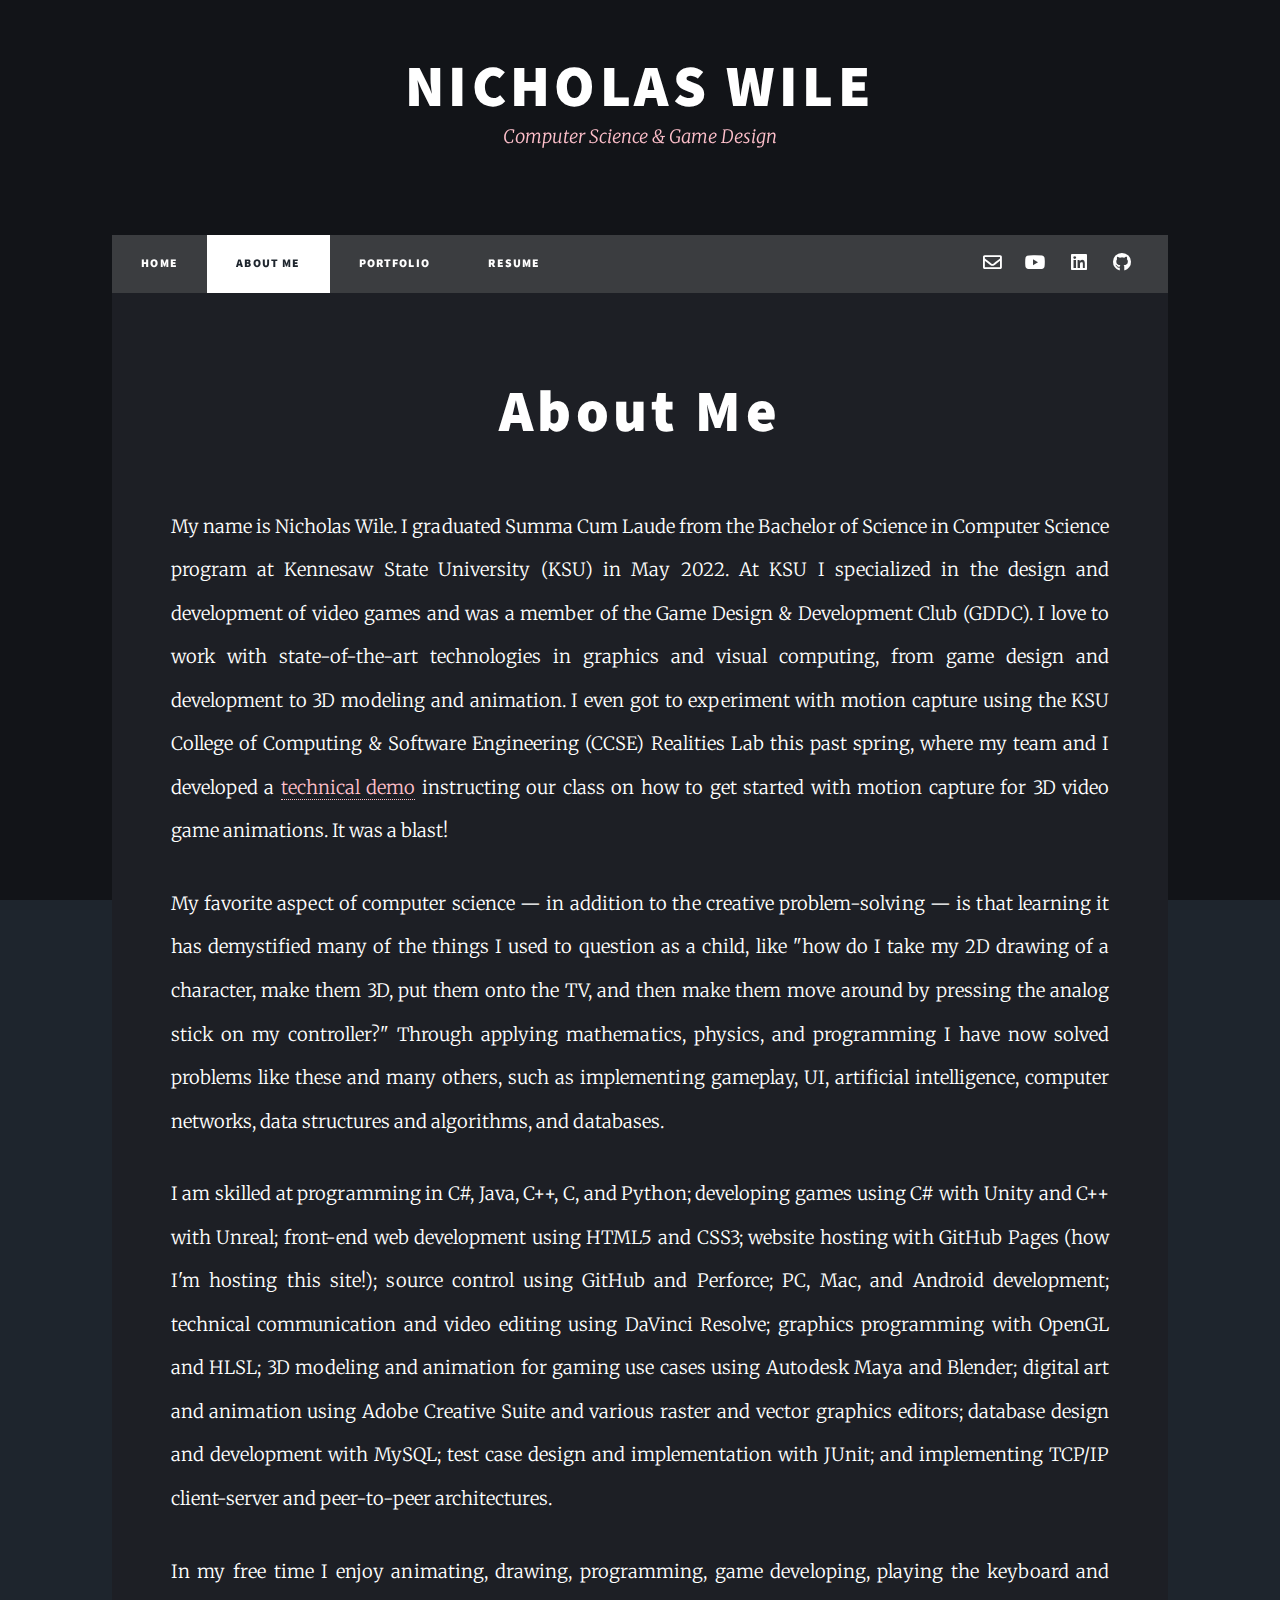
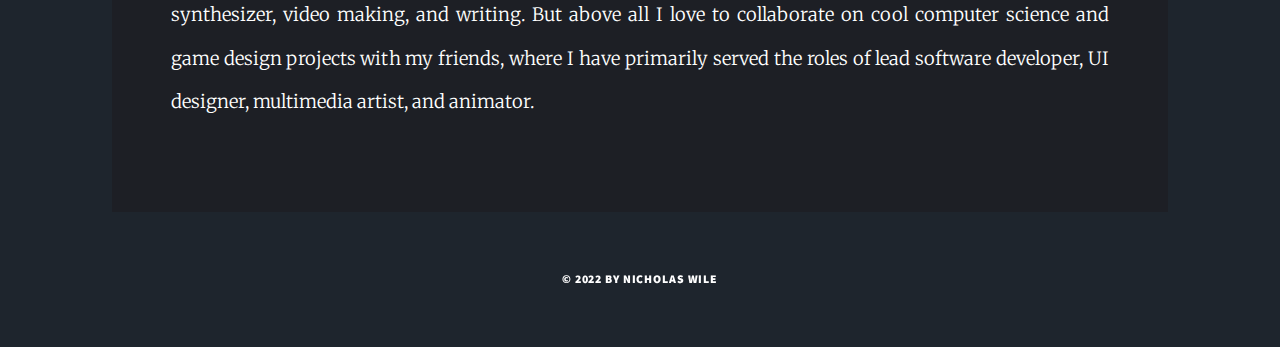
==== commit 0bdc8746: "spelling, grammar, and punctuation corrections" ====
--- a/about.html
+++ b/about.html
@@ -58,7 +58,7 @@
 								<div class="image main"><img src="images/pic01.jpg" alt="Your browser does not support this image." /></div>
 								-->
 								
-								<p>My name is Nicholas Wile. I graduated Summa Cum Laude from the Bachelor of Science in Computer Science program at Kennesaw State University (KSU) in May 2022. At KSU I specialized in the design and development of video games, and was a member of the Game Design & Development Club (GDDC). I love to work with state-of-the-art technologies in graphics and visual computing, from game design and development to 3D modeling and animation. I even got to experiment with motion capture using the KSU College of Computing & Software Engineering (CCSE) Realities Lab this past spring, where my team and I developed a <a href="https://youtu.be/nodYgR4GLx4">technical demo</a> instructing our class on how to get started with motion capture for 3D video game animations. It was a blast!
+								<p>My name is Nicholas Wile. I graduated Summa Cum Laude from the Bachelor of Science in Computer Science program at Kennesaw State University (KSU) in May 2022. At KSU I specialized in the design and development of video games and was a member of the Game Design & Development Club (GDDC). I love to work with state-of-the-art technologies in graphics and visual computing, from game design and development to 3D modeling and animation. I even got to experiment with motion capture using the KSU College of Computing & Software Engineering (CCSE) Realities Lab this past spring, where my team and I developed a <a href="https://youtu.be/nodYgR4GLx4">technical demo</a> instructing our class on how to get started with motion capture for 3D video game animations. It was a blast!
 								</p>
 								
 								<p>My favorite aspect of computer science — in addition to the creative problem-solving — is that learning it has demystified many of the things I used to question as a child, like "how do I take my 2D drawing of a character, make them 3D, put them onto the TV, and then make them move around by pressing the analog stick on my controller?" Through applying mathematics, physics, and programming I have now solved problems like these and many others, such as implementing gameplay, UI, artificial intelligence, computer networks, data structures and algorithms, and databases. 
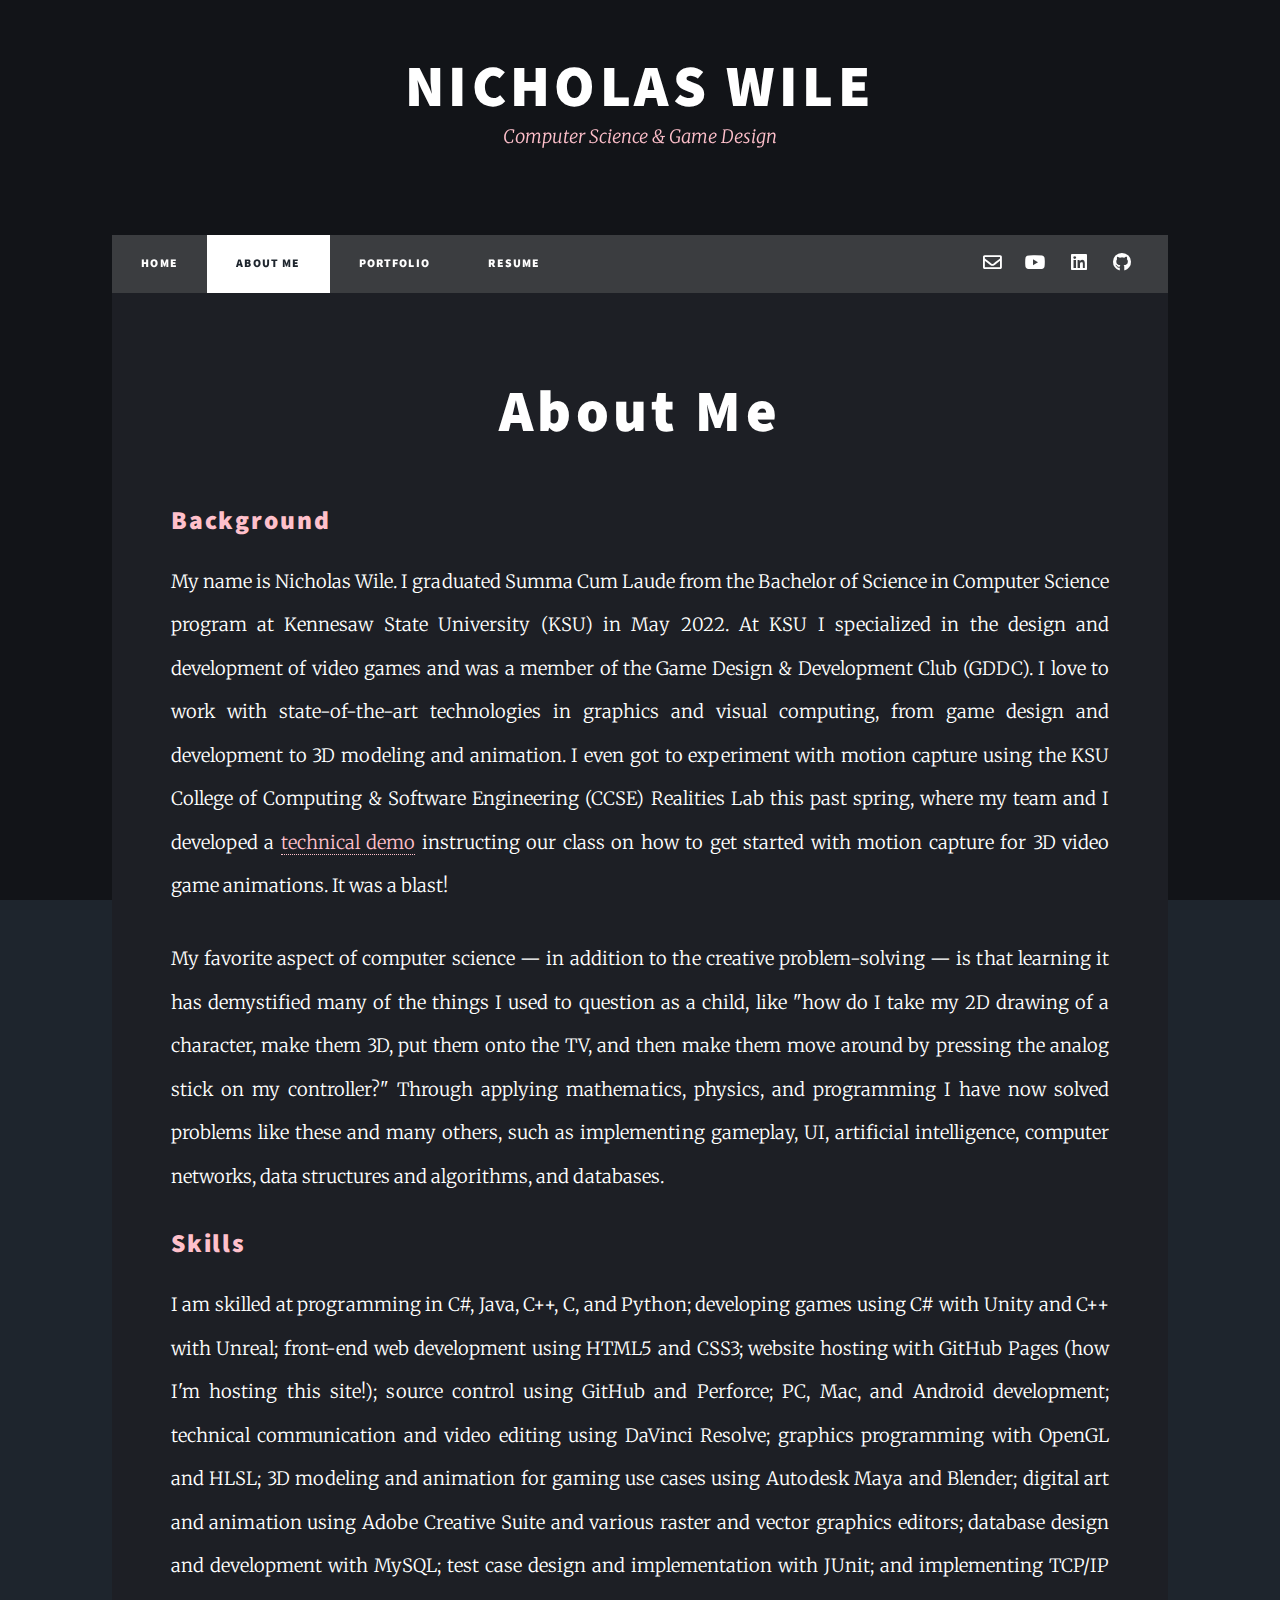
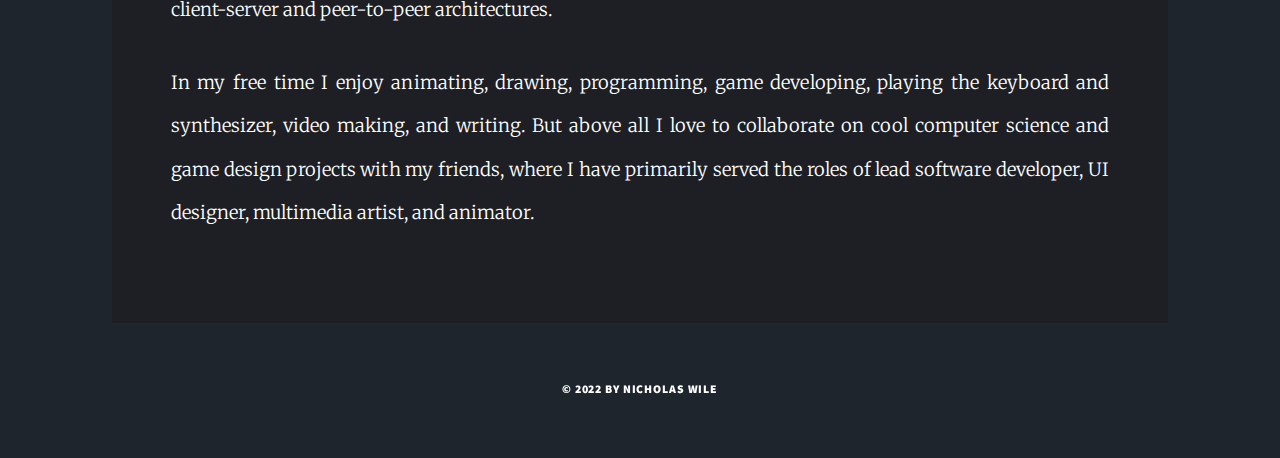
==== commit 085aad2f: "added subheadings to about page for increased readability" ====
--- a/about.html
+++ b/about.html
@@ -58,12 +58,14 @@
 								<div class="image main"><img src="images/pic01.jpg" alt="Your browser does not support this image." /></div>
 								-->
 								
+								<h2 style="color:pink">Background</h2>
 								<p>My name is Nicholas Wile. I graduated Summa Cum Laude from the Bachelor of Science in Computer Science program at Kennesaw State University (KSU) in May 2022. At KSU I specialized in the design and development of video games and was a member of the Game Design & Development Club (GDDC). I love to work with state-of-the-art technologies in graphics and visual computing, from game design and development to 3D modeling and animation. I even got to experiment with motion capture using the KSU College of Computing & Software Engineering (CCSE) Realities Lab this past spring, where my team and I developed a <a href="https://youtu.be/nodYgR4GLx4">technical demo</a> instructing our class on how to get started with motion capture for 3D video game animations. It was a blast!
 								</p>
 								
 								<p>My favorite aspect of computer science — in addition to the creative problem-solving — is that learning it has demystified many of the things I used to question as a child, like "how do I take my 2D drawing of a character, make them 3D, put them onto the TV, and then make them move around by pressing the analog stick on my controller?" Through applying mathematics, physics, and programming I have now solved problems like these and many others, such as implementing gameplay, UI, artificial intelligence, computer networks, data structures and algorithms, and databases. 
 								</p>	
 								
+								<h2 style="color:pink">Skills</h2>
 								<p>I am skilled at programming in C#, Java, C++, C, and Python; developing games using C# with Unity and C++ with Unreal; front-end web development using HTML5 and CSS3; website hosting with GitHub Pages (how I'm hosting this site!); source control using GitHub and Perforce; PC, Mac, and Android development; technical communication and video editing using DaVinci Resolve; graphics programming with OpenGL and HLSL; 3D modeling and animation for gaming use cases using Autodesk Maya and Blender; digital art and animation using Adobe Creative Suite and various raster and vector graphics editors; database design and development with MySQL; test case design and implementation with JUnit; and implementing TCP/IP client-server and peer-to-peer architectures. 
 								</p>	
 								
